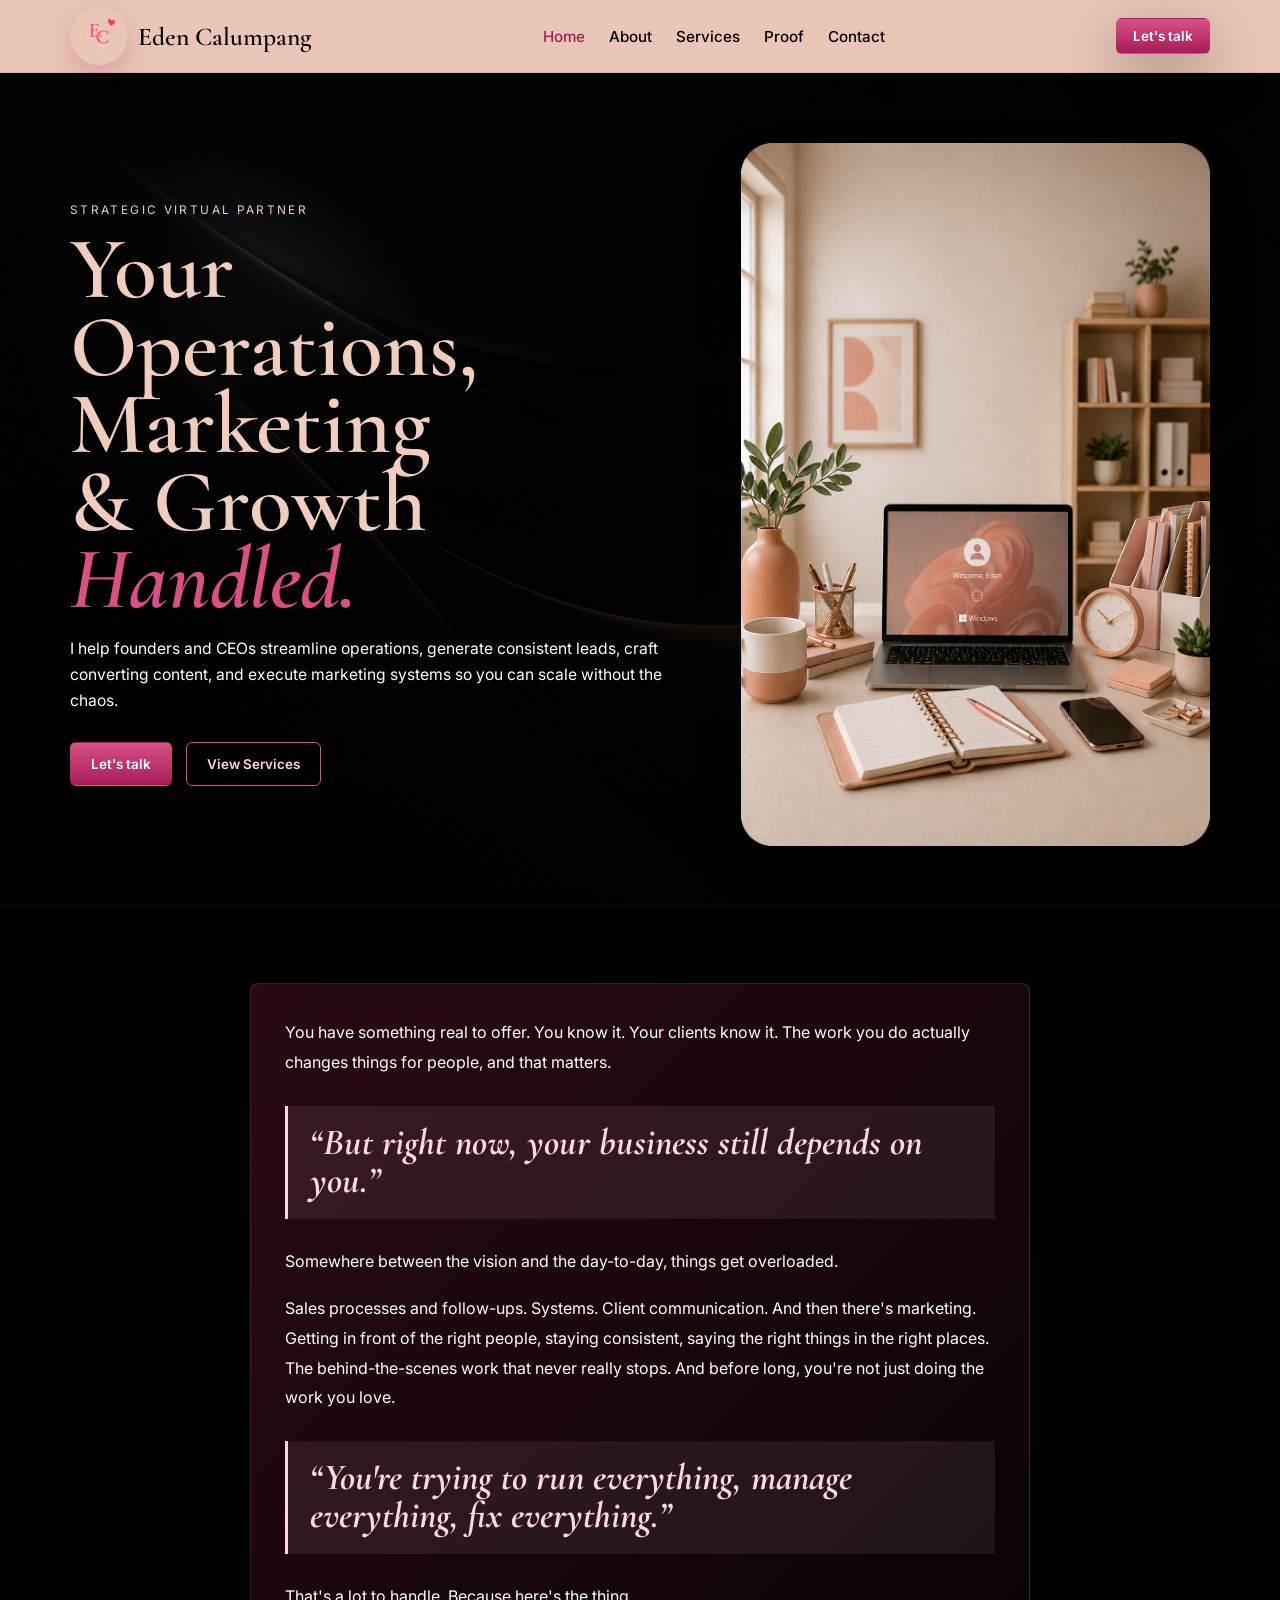
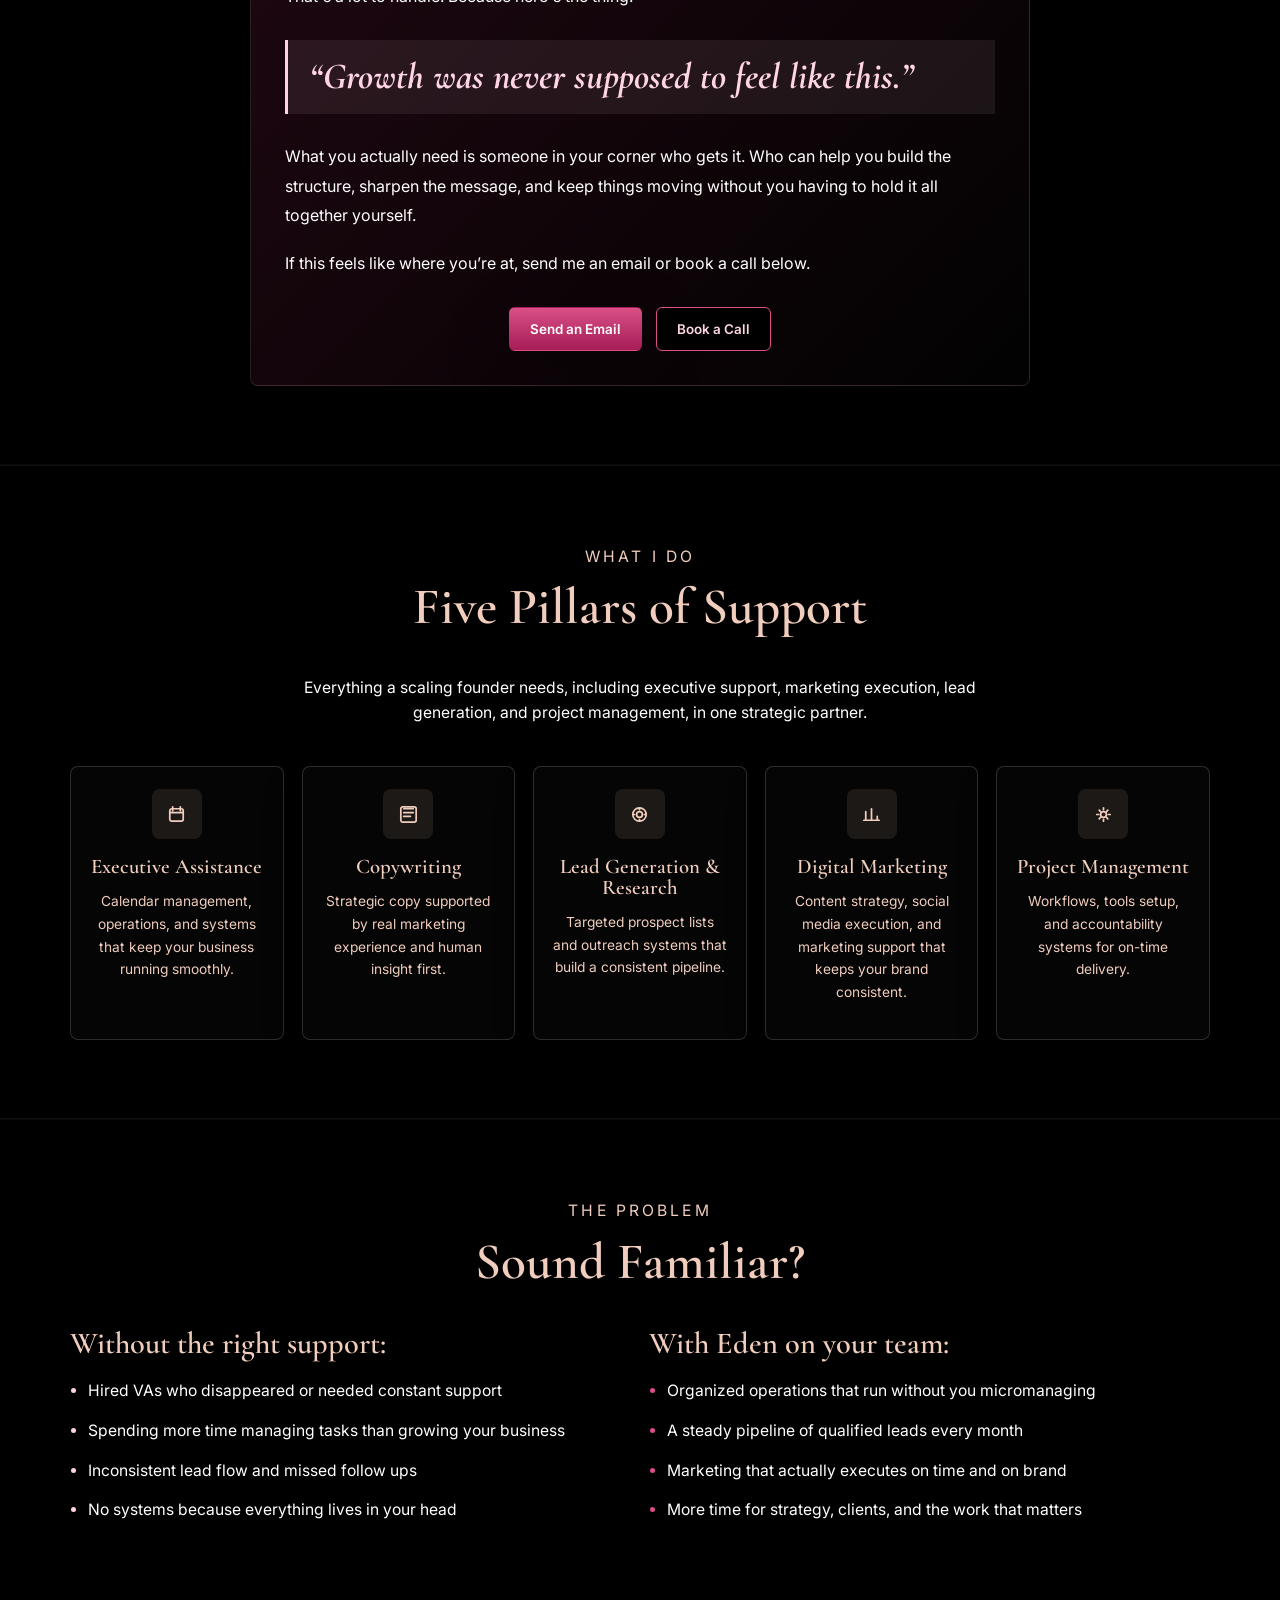
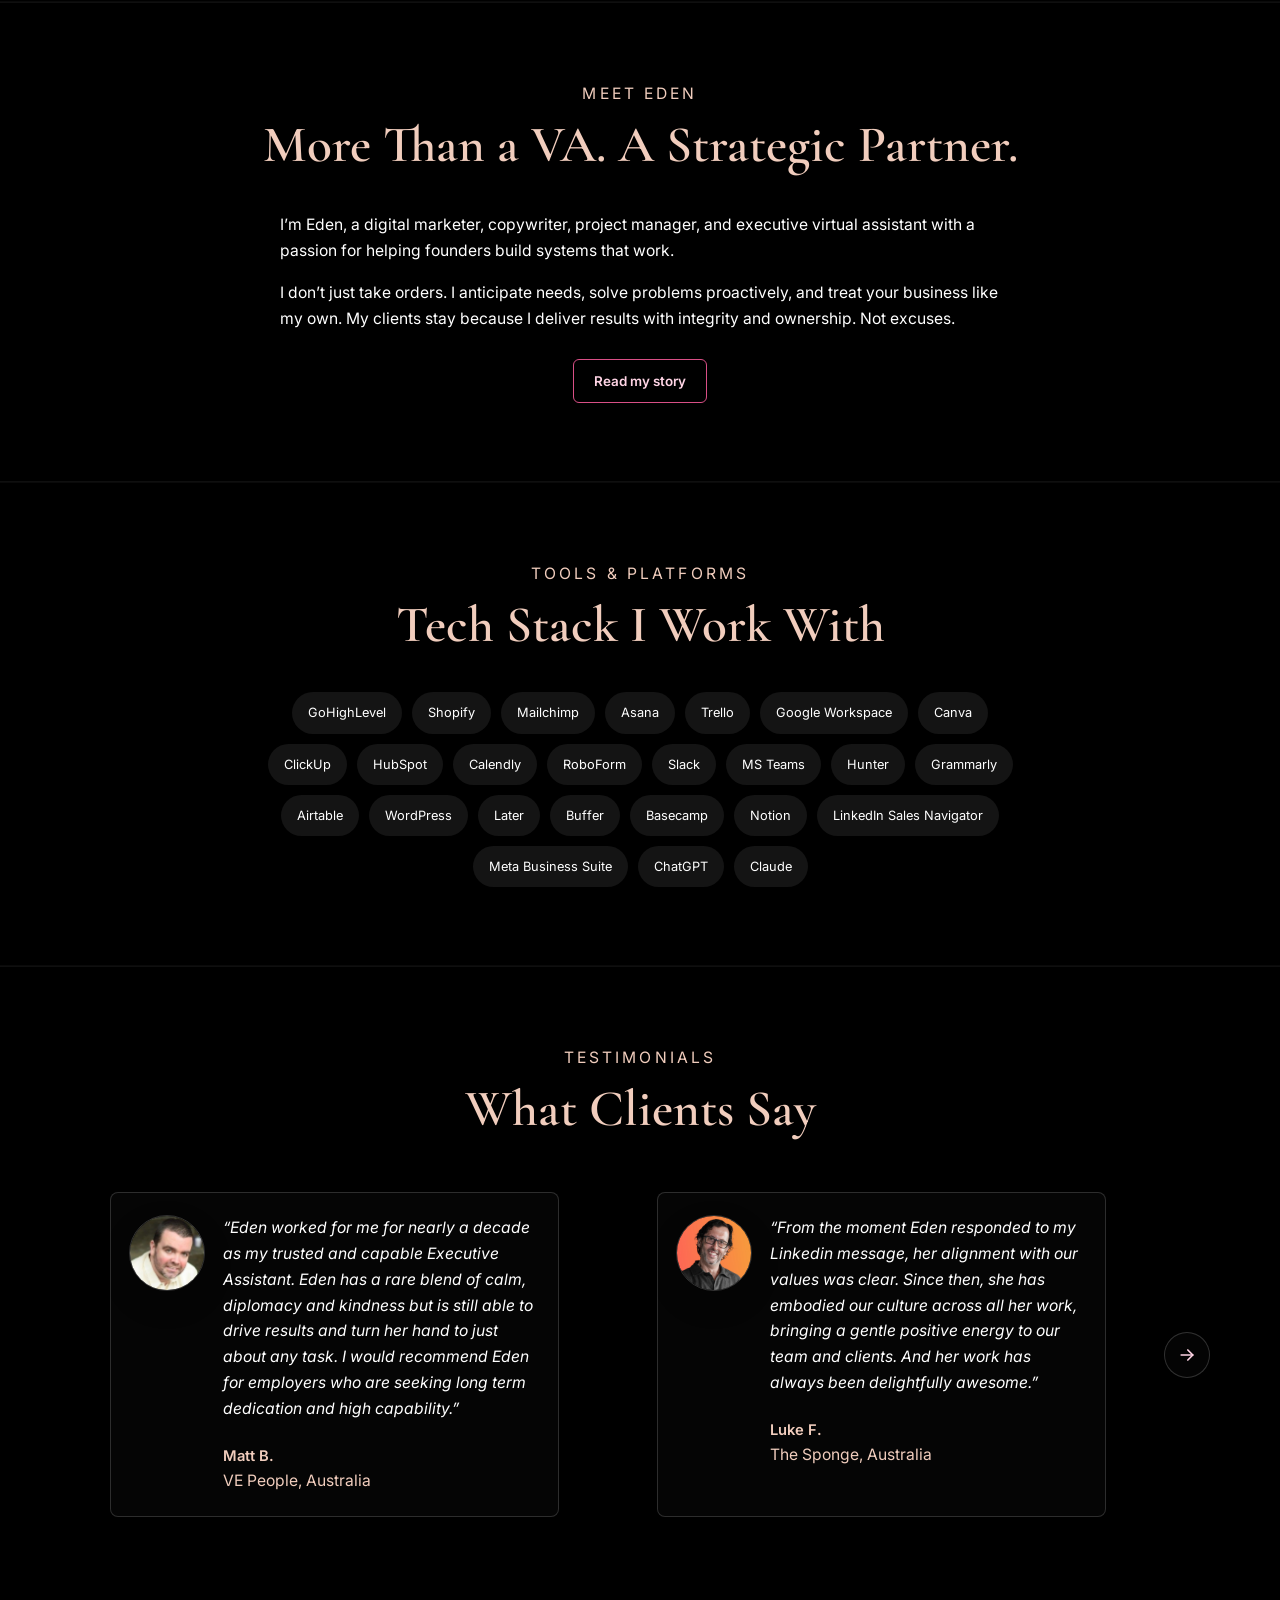
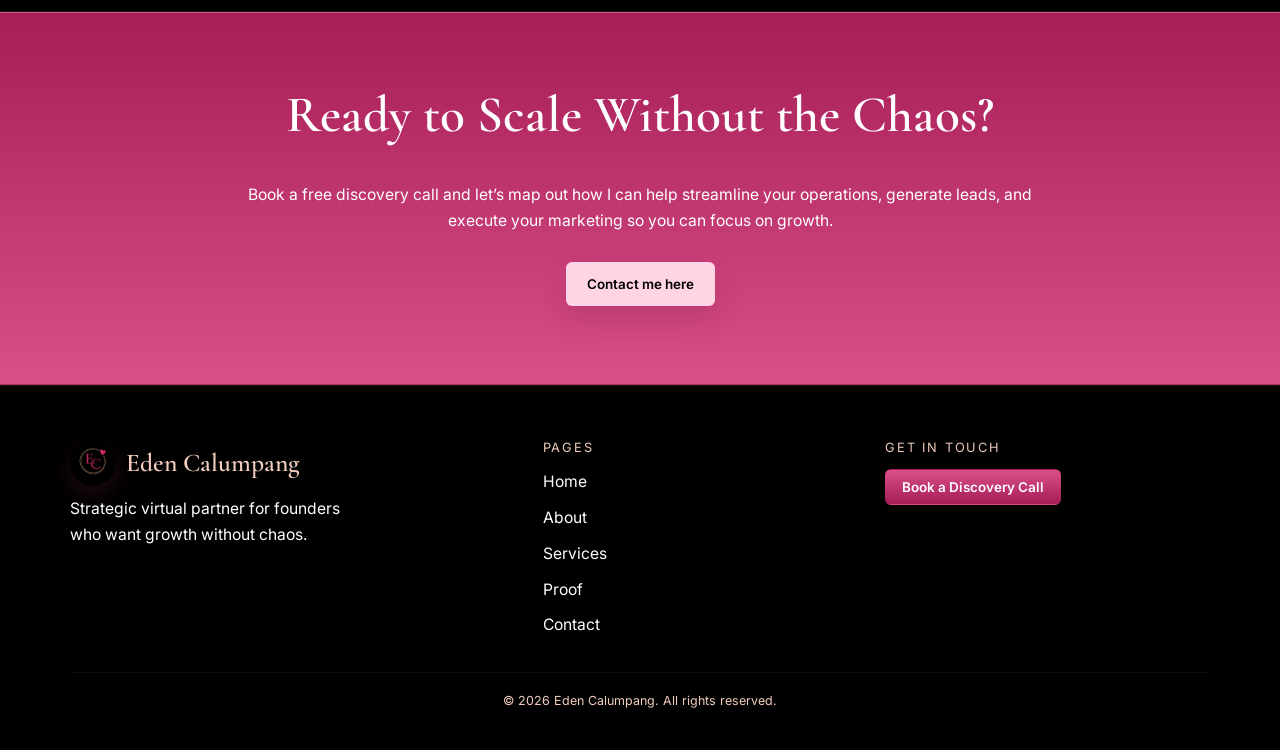
==== index.html @ 4e5026d9 "Update index.html Fix simple line." ====
<!DOCTYPE html>
<html lang="en">
<head>
  <meta charset="UTF-8">
  <meta name="viewport" content="width=device-width, initial-scale=1.0">
  <title>Eden Calumpang | Strategic Virtual Partner</title>
  <meta
    name="description"
    content="Operations, marketing, lead generation, and project management support for founders and CEOs."
  >
  <link rel="preconnect" href="https://fonts.googleapis.com">
  <link rel="preconnect" href="https://fonts.gstatic.com" crossorigin>
  <link
    href="https://fonts.googleapis.com/css2?family=Inter:wght@400;500;600;700&family=Cormorant+Garamond:wght@600;700&display=swap"
    rel="stylesheet"
  >
  <link rel="stylesheet" href="styles.css">
</head>
<body class="page-home">
  <header class="site-header">
    <div class="container nav">
      <a class="brand" href="#top">
        <img src="assets/eden-calumpang-logo.png" alt="" class="brand-logo">
        <span>Eden Calumpang</span>
      </a>
      <nav class="nav-links">
        <a class="active" href="#top">Home</a>
        <a href="about.html">About</a>
        <a href="services.html">Services</a>
        <a href="proof.html">Proof</a>
        <a href="contact.html">Contact</a>
      </nav>
      <a class="button button-primary button-small" href="contact.html">Let's talk</a>
    </div>
  </header>

  <main id="top">
    <section class="hero">
      <div class="hero-overlay"></div>
      <div class="hero-noise" aria-hidden="true"></div>
      <div class="container hero-inner">
        <div class="hero-copy">
          <p class="eyebrow">Strategic Virtual Partner</p>
          <h1>
            Your Operations, Marketing &amp; Growth
            <span>Handled.</span>
          </h1>
          <p class="lead">
            I help founders and CEOs streamline operations, generate consistent
            leads, craft converting content, and execute marketing systems so
            you can scale without the chaos.
          </p>
          <div class="actions">
            <a class="button button-primary" href="contact.html">Let's talk</a>
            <a class="button button-outline" href="services.html">View Services</a>
          </div>
        </div>
        <div class="hero-portrait">
          <div class="portrait-glow" aria-hidden="true"></div>
          <div class="portrait-frame">
            <img src="assets/home-hero-photo.png" alt="Portrait of Eden Calumpang" class="hero-media portrait-photo">
          </div>
        </div>
      </div>
    </section>

    <section class="section section-dark">
      <div class="container story-content">
        <p>You have something real to offer. You know it. Your clients know it. The work you do actually changes things for people, and that matters.</p>
        <blockquote class="story-callout">“But right now, your business still depends on you.”</blockquote>
        <p>Somewhere between the vision and the day-to-day, things get overloaded.</p>
        <p>Sales processes and follow-ups. Systems. Client communication. And then there's marketing. Getting in front of the right people, staying consistent, saying the right things in the right places. The behind-the-scenes work that never really stops. And before long, you're not just doing the work you love.</p>
        <blockquote class="story-callout">“You're trying to run everything, manage everything, fix everything.”</blockquote>
        <p>That's a lot to handle. Because here's the thing.</p>
        <blockquote class="story-callout">“Growth was never supposed to feel like this.”</blockquote>
        <p>What you actually need is someone in your corner who gets it. Who can help you build the structure, sharpen the message, and keep things moving without you having to hold it all together yourself.</p>
        <p>If this feels like where you’re at, send me an email or book a call below.</p>
        <div class="center-actions">
          <a class="button button-primary" href="contact.html">Send an Email</a>
          <a class="button button-outline" href="https://calendly.com/raineden2684/discovery" target="_blank" rel="noreferrer">Book a Call</a>
        </div>
      </div>
    </section>

    <section class="section section-brown" id="services">
      <div class="container">
        <div class="section-heading centered narrow-heading">
          <p class="eyebrow">What I Do</p>
          <h2>Five Pillars of Support</h2>
          <p>
            Everything a scaling founder needs, including executive support, marketing
            execution, lead generation, and project management, in one strategic
            partner.
          </p>
        </div>

        <div class="card-grid service-overview-grid">
          <a class="card service-card service-link" href="services.html#executive-assistance">
            <div class="service-icon" aria-hidden="true">
              <svg viewBox="0 0 24 24" role="img">
                <rect x="5" y="6" width="14" height="13" rx="2"></rect>
                <path d="M8 4v4M16 4v4M5 10h14"></path>
              </svg>
            </div>
            <h3>Executive Assistance</h3>
            <p>
              Calendar management, operations, and systems that keep your business
              running smoothly.
            </p>
          </a>
          <a class="card service-card service-link" href="services.html#copywriting">
            <div class="service-icon" aria-hidden="true">
              <svg viewBox="0 0 24 24" role="img">
                <path d="M7 6h10"></path>
                <path d="M7 10h10"></path>
                <path d="M7 14h7"></path>
                <path d="M6 4h12a2 2 0 0 1 2 2v12a2 2 0 0 1-2 2H6a2 2 0 0 1-2-2V6a2 2 0 0 1 2-2z"></path>
              </svg>
            </div>
            <h3>Copywriting</h3>
            <p>
              Strategic copy supported by real marketing experience and human insight first.
            </p>
          </a>
          <a class="card service-card service-link" href="services.html#lead-generation-research">
            <div class="service-icon" aria-hidden="true">
              <svg viewBox="0 0 24 24" role="img">
                <circle cx="12" cy="12" r="7"></circle>
                <circle cx="12" cy="12" r="3"></circle>
                <path d="M12 5v2M12 17v2M5 12h2M17 12h2"></path>
              </svg>
            </div>
            <h3>Lead Generation &amp; Research</h3>
            <p>
              Targeted prospect lists and outreach systems that build a consistent
              pipeline.
            </p>
          </a>
          <a class="card service-card service-link" href="services.html#digital-marketing">
            <div class="service-icon" aria-hidden="true">
              <svg viewBox="0 0 24 24" role="img">
                <path d="M6 18V9M12 18V6M18 18v-4M4 18h16"></path>
              </svg>
            </div>
            <h3>Digital Marketing</h3>
            <p>
              Content strategy, social media execution, and marketing support
              that keeps your brand consistent.
            </p>
          </a>
          <a class="card service-card service-link" href="services.html#project-management">
            <div class="service-icon" aria-hidden="true">
              <svg viewBox="0 0 24 24" role="img">
                <circle cx="12" cy="12" r="3"></circle>
                <path d="M12 5v2M12 17v2M5 12h2M17 12h2M7.5 7.5l1.4 1.4M15.1 15.1l1.4 1.4M16.5 7.5l-1.4 1.4M8.9 15.1l-1.4 1.4"></path>
              </svg>
            </div>
            <h3>Project Management</h3>
            <p>
              Workflows, tools setup, and accountability systems for on-time delivery.
            </p>
          </a>
        </div>
      </div>
    </section>

    <section class="section section-dark">
      <div class="container">
        <div class="section-heading centered narrow-heading">
          <p class="eyebrow">The Problem</p>
          <h2>Sound Familiar?</h2>
        </div>

        <div class="compare-grid">
          <div class="compare-block">
            <h3 class="warning-title">Without the right support:</h3>
            <ul class="bullet-list">
              <li>Hired VAs who disappeared or needed constant support</li>
              <li>Spending more time managing tasks than growing your business</li>
              <li>Inconsistent lead flow and missed follow ups</li>
              <li>No systems because everything lives in your head</li>
            </ul>
          </div>
          <div class="compare-block">
            <h3 class="success-title">With Eden on your team:</h3>
            <ul class="bullet-list success-list">
              <li>Organized operations that run without you micromanaging</li>
              <li>A steady pipeline of qualified leads every month</li>
              <li>Marketing that actually executes on time and on brand</li>
              <li>More time for strategy, clients, and the work that matters</li>
            </ul>
          </div>
        </div>
      </div>
    </section>

    <section class="section section-brown" id="about">
      <div class="container narrow-copy">
        <div class="section-heading centered">
          <p class="eyebrow">Meet Eden</p>
          <h2>More Than a VA. A Strategic Partner.</h2>
        </div>
        <p class="center-copy lead-copy">
          I’m Eden, a digital marketer, copywriter, project manager, and executive
          virtual assistant with a passion for helping founders build systems that work.
        </p>
        <p class="center-copy">
          I don’t just take orders. I anticipate needs, solve problems proactively,
          and treat your business like my own. My clients stay because I deliver
          results with integrity and ownership. Not excuses.
        </p>
        <div class="center-actions">
          <a class="button button-outline" href="about.html">Read my story</a>
        </div>
      </div>
    </section>

    <section class="section section-dark" id="tools">
      <div class="container">
        <div class="section-heading centered narrow-heading">
          <p class="eyebrow">Tools &amp; Platforms</p>
          <h2>Tech Stack I Work With</h2>
        </div>
        <div class="chips">
          <span>GoHighLevel</span>
          <span>Shopify</span>
          <span>Mailchimp</span>
          <span>Asana</span>
          <span>Trello</span>
          <span>Google Workspace</span>
          <span>Canva</span>
          <span>ClickUp</span>
          <span>HubSpot</span>
          <span>Calendly</span>
          <span>RoboForm</span>
          <span>Slack</span>
          <span>MS Teams</span>
          <span>Hunter</span>
          <span>Grammarly</span>
          <span>Airtable</span>
          <span>WordPress</span>
          <span>Later</span>
          <span>Buffer</span>
          <span>Basecamp</span>
          <span>Notion</span>
          <span>LinkedIn Sales Navigator</span>
          <span>Meta Business Suite</span>
          <span>ChatGPT</span>
          <span>Claude</span>
        </div>
      </div>
    </section>

    <section class="section section-brown" id="proof">
      <div class="container">
        <div class="section-heading centered narrow-heading">
          <p class="eyebrow">Testimonials</p>
          <h2>What Clients Say</h2>
        </div>
        <div class="testimonial-row">
          <div class="card-grid two-up">
            <blockquote class="card quote-card quote-card-with-photo">
              <img src="assets/testimonial-matt-b.jfif" alt="Matt B." class="testimonial-photo">
              <div>
                <p>
                  “Eden worked for me for nearly a decade as my trusted and capable Executive Assistant. Eden has a rare blend of calm, diplomacy and kindness but is still able to drive results and turn her hand to just about any task. I would recommend Eden for employers who are seeking long term dedication and high capability.”
                </p>
                <footer>
                  <strong>Matt B.</strong>
                  <span>VE People, Australia</span>
                </footer>
              </div>
            </blockquote>
            <blockquote class="card quote-card quote-card-with-photo">
              <img src="assets/testimonial-luke-f.jfif" alt="Luke F." class="testimonial-photo">
              <div>
                <p>
                  “From the moment Eden responded to my Linkedin message, her alignment with our values was clear. Since then, she has embodied our culture across all her work, bringing a gentle positive energy to our team and clients. And her work has always been delightfully awesome.”
                </p>
                <footer>
                  <strong>Luke F.</strong>
                  <span>The Sponge, Australia</span>
                </footer>
              </div>
            </blockquote>
          </div>
          <a class="proof-link proof-link-outside" href="proof.html" aria-label="See more testimonials">
            <svg viewBox="0 0 24 24" role="img">
              <path d="M5 12h14"></path>
              <path d="M13 6l6 6-6 6"></path>
            </svg>
          </a>
        </div>
      </div>
    </section>

    <section class="cta-band" id="contact">
      <div class="container narrow-copy">
        <div class="section-heading centered cta-heading">
          <h2>Ready to Scale Without the Chaos?</h2>
          <p>
            Book a free discovery call and let’s map out how I can help streamline
            your operations, generate leads, and execute your marketing so you
            can focus on growth.
          </p>
        </div>
        <div class="center-actions">
          <a class="button button-primary" href="contact.html">Contact me here</a>
        </div>
      </div>
    </section>
  </main>

  <footer class="site-footer">
    <div class="container footer-grid">
      <div>
        <p class="footer-brand">
          <img src="assets/eden-calumpang-logo.png" alt="" class="footer-logo">
          <span>Eden Calumpang</span>
        </p>
        <p class="footer-copy">
          Strategic virtual partner for founders who want growth without chaos.
        </p>
      </div>
      <div>
        <p class="footer-title">Pages</p>
        <ul class="footer-links">
          <li><a href="#top">Home</a></li>
          <li><a href="about.html">About</a></li>
          <li><a href="services.html">Services</a></li>
          <li><a href="proof.html">Proof</a></li>
          <li><a href="contact.html">Contact</a></li>
        </ul>
      </div>
      <div>
        <p class="footer-title">Get in Touch</p>
        <a class="button button-primary button-small" href="https://calendly.com/raineden2684/discovery" target="_blank" rel="noreferrer">Book a Discovery Call</a>
      </div>
    </div>
    <div class="container footer-bottom">
      <p>&copy; <span id="year"></span> Eden Calumpang. All rights reserved.</p>
    </div>
  </footer>

  <script src="script.js"></script>
</body>
</html>
---- styles.css ----
:root {
  --bg-dark: #000000;
  --bg-brown: #000000;
  --panel: #000000;
  --panel-soft: #000000;
  --text: #ffffff;
  --muted: #f1cdbd;
  --muted-soft: #f1cdbd;
  --line: rgba(255, 255, 255, 0.12);
  --accent: #d94f86;
  --accent-soft: #ffd4e5;
  --accent-deep: #a61d57;
  --peach: #f1cdbd;
  --warning: var(--accent-soft);
  --success: var(--accent-soft);
  --hero-green: #000000;
  --dot: rgba(241, 205, 189, 0.22);
  --shadow: 0 20px 60px rgba(0, 0, 0, 0.35);
  --radius: 14px;
  --max-width: 1140px;
}

* {
  box-sizing: border-box;
}

html {
  scroll-behavior: smooth;
}

body {
  margin: 0;
  font-family: "Inter", sans-serif;
  background:
    linear-gradient(180deg, rgba(0, 0, 0, 0.46), rgba(0, 0, 0, 0.58)),
    url("assets/site-background.png") center top / cover fixed no-repeat,
    var(--bg-dark);
  color: var(--text);
}

body::before {
  content: "";
  position: fixed;
  inset: 0;
  pointer-events: none;
  z-index: 0;
  background:
    radial-gradient(circle at 18% 20%, rgba(255, 255, 255, 0.05), transparent 18%),
    radial-gradient(circle at 78% 68%, rgba(241, 205, 189, 0.1), transparent 24%);
  mix-blend-mode: screen;
}

.site-header,
main,
.site-footer {
  position: relative;
  z-index: 1;
}

body.page-home {
  background-position: center top;
}

body.page-about {
  background:
    linear-gradient(180deg, rgba(0, 0, 0, 0.5), rgba(0, 0, 0, 0.62)),
    url("assets/site-background.png") left top / cover fixed no-repeat,
    var(--bg-dark);
}

body.page-services {
  background:
    linear-gradient(180deg, rgba(0, 0, 0, 0.44), rgba(0, 0, 0, 0.58)),
    url("assets/site-background.png") center center / cover fixed no-repeat,
    var(--bg-dark);
}

body.page-proof {
  background:
    linear-gradient(180deg, rgba(0, 0, 0, 0.48), rgba(0, 0, 0, 0.62)),
    url("assets/site-background.png") right top / cover fixed no-repeat,
    var(--bg-dark);
}

body.page-contact {
  background:
    linear-gradient(180deg, rgba(0, 0, 0, 0.46), rgba(0, 0, 0, 0.6)),
    url("assets/site-background.png") 62% top / cover fixed no-repeat,
    var(--bg-dark);
}

a {
  color: inherit;
}

.container {
  width: min(calc(100% - 48px), var(--max-width));
  margin: 0 auto;
}

.site-header {
  position: sticky;
  top: 0;
  z-index: 20;
  background: rgba(241, 205, 189, 0.97);
  border-bottom: 1px solid rgba(0, 0, 0, 0.08);
}

.nav {
  display: flex;
  align-items: center;
  justify-content: space-between;
  gap: 24px;
  min-height: 72px;
}

.brand {
  display: inline-flex;
  align-items: center;
  gap: 10px;
  text-decoration: none;
  font-family: "Cormorant Garamond", serif;
  font-size: 1.6rem;
  font-weight: 600;
  color: #000000;
}

.brand-logo {
  width: 58px;
  height: 58px;
  flex: 0 0 58px;
  border-radius: 50%;
  object-fit: cover;
  box-shadow: 0 10px 24px rgba(166, 29, 87, 0.22);
}

.nav-links {
  display: flex;
  align-items: center;
  gap: 24px;
}

.nav-links a {
  text-decoration: none;
  font-size: 0.95rem;
  font-weight: 500;
  color: #000000;
}

.nav-links a.active {
  color: var(--accent-deep);
}

.hero {
  position: relative;
  overflow: hidden;
  padding: 70px 0 58px;
  background:
    linear-gradient(180deg, rgba(0, 0, 0, 0.58), rgba(0, 0, 0, 0.82)),
    url("assets/operations-hero.png") center/cover no-repeat;
}

.hero-overlay {
  position: absolute;
  inset: 0;
  background:
    linear-gradient(90deg, rgba(0, 0, 0, 0.72) 0%, rgba(0, 0, 0, 0.54) 42%, rgba(0, 0, 0, 0.66) 100%),
    radial-gradient(circle at 18% 28%, rgba(255, 255, 255, 0.08), transparent 18%),
    radial-gradient(circle at 70% 64%, rgba(241, 205, 189, 0.1), transparent 18%);
}

.hero-noise {
  position: absolute;
  inset: 0;
  opacity: 0.1;
  background-image:
    linear-gradient(rgba(255, 255, 255, 0.03) 1px, transparent 1px),
    linear-gradient(90deg, rgba(255, 255, 255, 0.02) 1px, transparent 1px);
  background-size: 42px 42px;
  mask-image: radial-gradient(circle at 50% 40%, black, transparent 82%);
}

.hero::after {
  content: "";
  position: absolute;
  inset: auto 0 0 0;
  height: 180px;
  background:
    linear-gradient(180deg, transparent 0%, rgba(0, 0, 0, 0.5) 100%);
  pointer-events: none;
}

.hero-inner {
  position: relative;
  z-index: 1;
  display: grid;
  grid-template-columns: 1.15fr 0.85fr;
  gap: 36px;
  align-items: center;
}

.hero-copy {
  max-width: 720px;
}

.hero-portrait {
  position: relative;
  min-height: 520px;
  display: flex;
  align-items: center;
  justify-content: center;
}

.portrait-glow {
  position: absolute;
  inset: 9% 7%;
  border-radius: 32px;
  background:
    radial-gradient(circle at 35% 30%, rgba(241, 205, 189, 0.22), transparent 34%),
    radial-gradient(circle at 72% 64%, rgba(255, 212, 229, 0.2), transparent 30%),
    radial-gradient(circle at 55% 50%, rgba(217, 79, 134, 0.12), transparent 42%);
  filter: blur(42px);
}

.portrait-frame {
  position: relative;
  width: min(100%, 520px);
  border-radius: 30px;
  padding: 0;
  background: transparent;
  backdrop-filter: none;
  box-shadow: 0 22px 48px rgba(0, 0, 0, 0.18);
}

.portrait-placeholder {
  width: 100%;
  height: 100%;
  border-radius: 27px;
  background:
    radial-gradient(circle at 50% 30%, rgba(255, 212, 229, 0.08), transparent 26%),
    linear-gradient(180deg, rgba(255, 255, 255, 0.03), rgba(255, 255, 255, 0.01));
  border: 1px dashed rgba(255, 212, 229, 0.35);
  display: flex;
  flex-direction: column;
  align-items: center;
  justify-content: center;
  text-align: center;
  padding: 28px;
}

.portrait-placeholder p {
  margin-bottom: 10px;
  color: var(--peach);
  font-family: "Cormorant Garamond", serif;
  font-size: 2rem;
}

.portrait-placeholder span {
  max-width: 18rem;
  color: var(--accent-soft);
  font-size: 0.9rem;
  line-height: 1.6;
}

.eyebrow {
  margin: 0 0 14px;
  color: var(--peach);
  font-size: 0.74rem;
  letter-spacing: 0.2em;
  text-transform: uppercase;
}

h1,
h2,
h3,
.brand,
.footer-brand {
  font-family: "Cormorant Garamond", serif;
  font-weight: 600;
}

h1,
h2,
h3,
p {
  margin-top: 0;
}

h1 {
  max-width: 10.5ch;
  margin-bottom: 18px;
  color: var(--peach);
  font-size: clamp(3.5rem, 7vw, 5.5rem);
  line-height: 0.88;
}

h1 span {
  color: var(--accent);
  font-style: italic;
}

h2 {
  font-size: clamp(2.2rem, 4vw, 3.25rem);
  color: var(--peach);
  line-height: 0.95;
}

h3 {
  font-size: 1.9rem;
  line-height: 1;
}

.lead,
.section-heading p,
.service-card p,
.bullet-list,
.center-copy,
.quote-card p,
.quote-card footer,
.chips span,
.footer-copy,
.footer-links a,
.footer-bottom {
  font-size: 0.98rem;
  line-height: 1.65;
}

.lead {
  max-width: 40rem;
  margin-bottom: 0;
  color: var(--text);
}

.actions,
.center-actions {
  display: flex;
  gap: 14px;
  margin-top: 28px;
}

.center-actions {
  justify-content: center;
}

.button {
  display: inline-flex;
  align-items: center;
  justify-content: center;
  min-height: 44px;
  padding: 0 20px;
  border-radius: 6px;
  border: 1px solid transparent;
  text-decoration: none;
  font-size: 0.84rem;
  font-weight: 600;
}

.button-small {
  min-height: 36px;
  padding: 0 16px;
}

.button-primary {
  background: linear-gradient(180deg, var(--accent) 0%, var(--accent-deep) 100%);
  color: #ffffff;
  box-shadow: var(--shadow);
}

.button-outline {
  border-color: var(--accent);
  color: var(--accent-soft);
  background: #000000;
}

.section,
.cta-band {
  padding: 78px 0;
}

.section-brown {
  background: rgba(0, 0, 0, 0.48);
  backdrop-filter: blur(6px);
  border-top: 1px solid rgba(255, 255, 255, 0.06);
  border-bottom: 1px solid rgba(255, 255, 255, 0.06);
}

.section-soft {
  padding: 88px 0;
  background:
    linear-gradient(135deg, rgba(166, 29, 87, 0.72), rgba(0, 0, 0, 0.78)),
    rgba(10, 10, 10, 0.7);
  color: var(--text);
  backdrop-filter: blur(8px);
  border-top: 1px solid rgba(255, 255, 255, 0.1);
  border-bottom: 1px solid rgba(255, 255, 255, 0.08);
}

.section-soft .center-copy,
.section-soft p {
  color: var(--text);
}

.story-intro {
  max-width: 760px;
  margin: 0 auto;
  padding: 34px;
  border: 1px solid rgba(255, 255, 255, 0.12);
  border-radius: 8px;
  background: rgba(0, 0, 0, 0.32);
  box-shadow: 0 20px 60px rgba(0, 0, 0, 0.24);
}

.story-intro p,
.story-content p {
  color: inherit;
  font-size: 1rem;
  line-height: 1.85;
}

.story-intro p + p,
.story-content p + p {
  margin-top: 18px;
}

.highlight-text {
  padding: 0.05em 0.22em;
  border-radius: 4px;
  background: rgba(255, 212, 229, 0.18);
  color: var(--accent-soft);
  font-weight: 700;
}

.section-soft .button-outline {
  color: var(--accent-soft);
  background: rgba(0, 0, 0, 0.28);
}

.section-dark {
  background: rgba(0, 0, 0, 0.34);
  backdrop-filter: blur(5px);
  border-top: 1px solid rgba(255, 255, 255, 0.04);
  border-bottom: 1px solid rgba(255, 255, 255, 0.04);
}

.section-heading {
  margin-bottom: 40px;
}

.centered {
  text-align: center;
}

.narrow-heading {
  max-width: 720px;
  margin-left: auto;
  margin-right: auto;
}

.narrow-copy {
  max-width: 820px;
}

.lead-copy {
  color: var(--text);
}

.center-copy {
  max-width: 720px;
  margin-left: auto;
  margin-right: auto;
  color: var(--text);
}

.card-grid,
.compare-grid,
.footer-grid {
  display: grid;
  gap: 18px;
}

.testimonial-row {
  display: grid;
  grid-template-columns: minmax(0, 1fr) auto;
  gap: 18px;
  align-items: center;
}

.four-up {
  grid-template-columns: repeat(4, minmax(0, 1fr));
}

.service-overview-grid {
  grid-template-columns: repeat(5, minmax(0, 1fr));
}

.two-up,
.compare-grid,
.footer-grid {
  grid-template-columns: repeat(2, minmax(0, 1fr));
}

.footer-grid {
  grid-template-columns: 1.4fr 1fr 1fr;
  align-items: start;
}

.card {
  border: 1px solid rgba(255, 255, 255, 0.16);
  border-radius: 8px;
  background: rgba(10, 10, 10, 0.5);
  box-shadow: 0 18px 40px rgba(0, 0, 0, 0.22);
}

.service-card,
.quote-card {
  padding: 22px 18px;
}

.service-card {
  text-align: center;
}

.service-link {
  text-decoration: none;
  transition: transform 180ms ease, border-color 180ms ease, background-color 180ms ease;
}

.service-link:hover {
  transform: translateY(-4px);
  border-color: rgba(255, 255, 255, 0.2);
  background: rgba(255, 255, 255, 0.04);
}

.service-icon {
  width: 50px;
  height: 50px;
  margin: 0 auto 18px;
  border-radius: 8px;
  display: inline-flex;
  align-items: center;
  justify-content: center;
  background: rgba(241, 205, 189, 0.1);
  color: var(--peach);
}

.service-icon svg {
  width: 23px;
  height: 23px;
  stroke: currentColor;
  stroke-width: 1.8;
  fill: none;
  stroke-linecap: round;
  stroke-linejoin: round;
}

.service-card h3 {
  margin-bottom: 12px;
  font-size: 1.3rem;
  color: var(--peach);
}

.service-card p {
  color: var(--muted);
  font-size: 0.86rem;
}

.compare-grid {
  align-items: start;
}

.compare-block h3 {
  margin-bottom: 18px;
}

.warning-title {
  color: var(--peach);
}

.success-title {
  color: var(--peach);
}

.bullet-list {
  margin: 0;
  padding-left: 18px;
  color: var(--text);
}

.bullet-list li + li {
  margin-top: 14px;
}

.bullet-list li::marker {
  color: var(--accent-soft);
}

.success-list li::marker {
  color: var(--accent);
}

.proof-link {
  width: 46px;
  height: 46px;
  flex: 0 0 auto;
  display: inline-flex;
  align-items: center;
  justify-content: center;
  border: 1px solid rgba(255, 255, 255, 0.18);
  border-radius: 999px;
  background: rgba(10, 10, 10, 0.46);
  color: var(--accent-soft);
  text-decoration: none;
}

.proof-link svg {
  width: 20px;
  height: 20px;
  stroke: currentColor;
  stroke-width: 2;
  fill: none;
  stroke-linecap: round;
  stroke-linejoin: round;
}

.proof-link-outside {
  align-self: center;
}

.chips {
  display: flex;
  justify-content: center;
  flex-wrap: wrap;
  gap: 10px;
  max-width: 760px;
  margin: 0 auto;
}

.chips span {
  padding: 10px 16px;
  border-radius: 999px;
  background: rgba(255, 255, 255, 0.08);
  color: var(--text);
  font-size: 0.8rem;
}

.quote-card p {
  color: var(--text);
  font-style: italic;
}

.quote-card-with-photo {
  display: grid;
  grid-template-columns: 76px minmax(0, 1fr);
  gap: 18px;
  align-items: start;
}

.testimonial-photo {
  width: 76px;
  height: 76px;
  border-radius: 999px;
  object-fit: cover;
  border: 1px solid rgba(255, 255, 255, 0.18);
  box-shadow: 0 12px 28px rgba(0, 0, 0, 0.24);
}

.quote-card footer {
  margin-top: 22px;
  color: var(--muted);
}

.quote-card strong {
  display: block;
  color: var(--peach);
  font-size: 0.92rem;
  font-weight: 600;
}

.cta-band {
  background: linear-gradient(180deg, var(--accent-deep) 0%, var(--accent) 100%);
  border-top: 1px solid rgba(255, 255, 255, 0.08);
  border-bottom: 1px solid rgba(255, 255, 255, 0.08);
}

.cta-band .button-primary {
  background: linear-gradient(180deg, var(--accent-soft) 0%, var(--accent-soft) 100%);
  color: #000000;
  box-shadow: 0 14px 30px rgba(92, 24, 57, 0.18);
}

.cta-heading {
  margin-bottom: 0;
}

.cta-heading h2,
.cta-heading p {
  color: #ffffff;
}

.site-footer {
  padding: 54px 0 26px;
  background: rgba(0, 0, 0, 0.62);
  backdrop-filter: blur(6px);
  border-top: 1px solid rgba(255, 255, 255, 0.08);
}

.footer-brand {
  display: inline-flex;
  align-items: center;
  gap: 10px;
  margin-bottom: 10px;
  color: var(--peach);
  font-size: 1.6rem;
}

.footer-logo {
  width: 46px;
  height: 46px;
  flex: 0 0 46px;
  border-radius: 50%;
  object-fit: cover;
  opacity: 0.86;
  box-shadow: 0 8px 22px rgba(217, 79, 134, 0.18);
}

.footer-copy {
  max-width: 17rem;
  color: var(--text);
}

.footer-title {
  margin-bottom: 14px;
  color: var(--peach);
  font-size: 0.8rem;
  letter-spacing: 0.14em;
  text-transform: uppercase;
}

.footer-links {
  margin: 0;
  padding: 0;
  list-style: none;
}

.footer-links li + li {
  margin-top: 10px;
}

.footer-links a {
  text-decoration: none;
  color: var(--text);
}

.footer-bottom {
  margin-top: 34px;
  padding-top: 18px;
  border-top: 1px solid rgba(255, 255, 255, 0.06);
  text-align: center;
  color: var(--peach);
  font-size: 0.78rem;
}

.proof-hero {
  padding-top: 100px;
}

.proof-title {
  max-width: 12ch;
  margin-left: auto;
  margin-right: auto;
  color: var(--peach);
}

.proof-card {
  padding: 28px 24px;
}

.proof-card h2,
.proof-card h3 {
  color: var(--peach);
}

.proof-card p {
  color: var(--text);
  line-height: 1.7;
}

.story-content {
  max-width: 780px;
  margin: 0 auto;
  padding: 34px;
  border: 1px solid rgba(255, 255, 255, 0.12);
  border-radius: 8px;
  background:
    linear-gradient(135deg, rgba(166, 29, 87, 0.24), rgba(0, 0, 0, 0.28)),
    rgba(10, 10, 10, 0.38);
  box-shadow: 0 20px 56px rgba(0, 0, 0, 0.22);
}

.story-content .section-heading {
  margin-bottom: 26px;
}

.story-callout {
  margin: 28px 0;
  padding: 18px 22px;
  border-left: 3px solid var(--accent-soft);
  background: rgba(255, 212, 229, 0.08);
  color: var(--accent-soft);
  font-family: "Cormorant Garamond", serif;
  font-size: clamp(1.65rem, 3vw, 2.3rem);
  font-style: italic;
  font-weight: 700;
  line-height: 1.05;
}

.testimonial-grid {
  grid-template-columns: repeat(2, minmax(0, 1fr));
}

.testimonial-grid .testimonial-card:last-child:nth-child(odd) {
  grid-column: 1 / -1;
}

.testimonial-card {
  display: grid;
  grid-template-columns: 92px minmax(0, 1fr);
  gap: 20px;
  align-items: start;
}

.testimonial-card p {
  margin-bottom: 0;
}

.testimonial-card .proof-meta {
  margin-bottom: 12px;
}

.testimonial-image {
  width: 92px;
  height: 92px;
  border-radius: 999px;
  object-fit: cover;
  border: 1px solid rgba(255, 255, 255, 0.18);
  box-shadow: 0 12px 30px rgba(0, 0, 0, 0.28);
}

.section-card-icon {
  width: 50px;
  height: 50px;
  margin-bottom: 16px;
  display: inline-flex;
  align-items: center;
  justify-content: center;
  border-radius: 999px;
  border: 1px solid rgba(255, 255, 255, 0.14);
  background: rgba(255, 255, 255, 0.04);
  color: var(--peach);
}

.section-card-icon svg {
  width: 22px;
  height: 22px;
  stroke: currentColor;
  stroke-width: 1.8;
  fill: none;
  stroke-linecap: round;
  stroke-linejoin: round;
}

.proof-meta {
  color: var(--accent-soft);
  font-size: 0.9rem;
}

.page-hero {
  padding-top: 58px;
  padding-bottom: 58px;
}

.page-hero-grid {
  display: grid;
  grid-template-columns: 1fr 0.92fr;
  gap: 28px;
  align-items: center;
}

.page-hero-copy {
  max-width: 42rem;
}

.page-hero-title {
  margin-left: 0;
  margin-right: 0;
}

.page-hero-text {
  max-width: 40rem;
  margin-left: 0;
  margin-right: 0;
}

.hero-media-frame {
  position: relative;
  overflow: hidden;
  aspect-ratio: 4 / 3;
  border-radius: 26px;
  border: 1px solid rgba(255, 255, 255, 0.18);
  background: rgba(10, 10, 10, 0.4);
  box-shadow: var(--shadow);
}

.hero-media-frame::after {
  content: "";
  position: absolute;
  inset: 0;
  background: linear-gradient(180deg, rgba(0, 0, 0, 0.04), rgba(0, 0, 0, 0.18));
  pointer-events: none;
}

.hero-media {
  display: block;
  width: 100%;
  height: 100%;
  object-fit: cover;
}

.portrait-photo {
  display: block;
  width: 100%;
  height: auto;
  object-fit: contain;
  border-radius: 28px;
  filter: saturate(0.98) brightness(1.01);
}

.about-hero-photo {
  display: block;
  width: 100%;
  height: auto;
  max-height: none;
  object-fit: contain;
  border-radius: 18px;
}

.page-about .hero-media-frame {
  aspect-ratio: auto;
}

.service-detail-grid {
  display: grid;
  gap: 20px;
}

.service-detail-card {
  scroll-margin-top: 110px;
}

.service-detail-layout {
  display: grid;
  grid-template-columns: 1.15fr 0.85fr;
  gap: 22px;
  align-items: stretch;
}

.service-detail-copy {
  min-width: 0;
}

.service-visual-card,
.service-visual-placeholder {
  min-height: 280px;
  overflow: hidden;
  border: 1px solid rgba(255, 255, 255, 0.14);
  border-radius: 18px;
  background:
    radial-gradient(circle at top left, rgba(241, 205, 189, 0.12), transparent 28%),
    linear-gradient(180deg, rgba(255, 255, 255, 0.03), rgba(255, 255, 255, 0.01));
}

.service-subhead {
  margin: 22px 0 10px;
  color: var(--peach);
  font-weight: 600;
}

.service-close {
  margin-top: 20px;
  color: var(--accent-soft);
}

.service-visual-placeholder {
  min-height: 280px;
  border: 1px solid rgba(255, 255, 255, 0.14);
  border-radius: 18px;
  background:
    radial-gradient(circle at top left, rgba(241, 205, 189, 0.12), transparent 28%),
    linear-gradient(180deg, rgba(255, 255, 255, 0.03), rgba(255, 255, 255, 0.01));
  display: flex;
  flex-direction: column;
  justify-content: center;
  align-items: center;
  text-align: center;
  padding: 24px;
}

.service-visual-placeholder p,
.design-placeholder p {
  margin-bottom: 10px;
  color: var(--peach);
  font-family: "Cormorant Garamond", serif;
  font-size: 1.7rem;
}

.service-visual-placeholder span,
.design-placeholder span {
  max-width: 18rem;
  color: var(--accent-soft);
  line-height: 1.65;
}

.tool-pills {
  display: flex;
  flex-wrap: wrap;
  gap: 10px;
}

.tool-pills span {
  padding: 9px 14px;
  border-radius: 999px;
  border: 1px solid rgba(255, 255, 255, 0.12);
  background: rgba(255, 255, 255, 0.04);
  color: var(--text);
  font-size: 0.84rem;
}

.service-visual-image {
  display: block;
  width: 100%;
  height: 100%;
  object-fit: cover;
}

.proof-client {
  display: flex;
  align-items: center;
  gap: 14px;
  margin-bottom: 14px;
}

.proof-meta-block {
  min-width: 0;
}

.proof-avatar-placeholder {
  width: 58px;
  height: 58px;
  flex: 0 0 auto;
  border-radius: 999px;
  border: 1px solid rgba(255, 255, 255, 0.16);
  background:
    radial-gradient(circle at 35% 30%, rgba(255, 255, 255, 0.12), transparent 24%),
    linear-gradient(180deg, rgba(241, 205, 189, 0.18), rgba(255, 212, 229, 0.12));
}

.design-carousel {
  position: relative;
  margin-top: 18px;
  padding: 0 66px;
}

.design-strip {
  display: flex;
  align-items: flex-start;
  gap: 18px;
  overflow-x: auto;
  scroll-behavior: smooth;
  scrollbar-width: none;
}

.design-strip::-webkit-scrollbar {
  display: none;
}

.design-slide-image {
  flex: 0 0 auto;
  display: block;
  width: auto;
  max-width: min(82vw, 520px);
  height: auto;
  max-height: 360px;
  object-fit: contain;
}

.design-scroll-button {
  position: absolute;
  top: 50%;
  right: 0;
  transform: translateY(-50%);
  width: 46px;
  height: 46px;
  border: 1px solid rgba(255, 255, 255, 0.18);
  border-radius: 999px;
  background: rgba(0, 0, 0, 0.56);
  color: var(--peach);
  display: inline-flex;
  align-items: center;
  justify-content: center;
  cursor: pointer;
  transition: background 0.2s ease, transform 0.2s ease;
}

.design-scroll-button:hover {
  background: rgba(0, 0, 0, 0.74);
  transform: translateY(-50%) scale(1.03);
}

.design-scroll-button svg {
  width: 20px;
  height: 20px;
  stroke: currentColor;
  stroke-width: 1.9;
  fill: none;
  stroke-linecap: round;
  stroke-linejoin: round;
}

.design-scroll-button-left {
  left: 0;
  right: auto;
}

.design-placeholder {
  width: 100%;
  height: 100%;
  min-height: inherit;
  display: flex;
  flex-direction: column;
  justify-content: center;
  align-items: center;
  text-align: center;
  padding: 28px;
}

.proof-resource-link {
  display: inline-flex;
  align-items: center;
  margin-top: 8px;
  color: var(--accent-soft);
  text-decoration: none;
  font-weight: 600;
}

.social-list {
  display: grid;
  gap: 14px;
  margin-top: 8px;
}

.social-link {
  display: flex;
  align-items: center;
  gap: 12px;
  color: var(--text);
  text-decoration: none;
}

.social-icon {
  width: 40px;
  height: 40px;
  display: inline-flex;
  align-items: center;
  justify-content: center;
  border-radius: 999px;
  border: 1px solid var(--line);
  background: rgba(255, 255, 255, 0.03);
  color: var(--peach);
}

.social-icon svg {
  width: 18px;
  height: 18px;
  stroke: currentColor;
  stroke-width: 1.8;
  fill: none;
  stroke-linecap: round;
  stroke-linejoin: round;
}

@media (max-width: 980px) {
  .four-up {
    grid-template-columns: repeat(2, minmax(0, 1fr));
  }

  .service-overview-grid {
    grid-template-columns: repeat(2, minmax(0, 1fr));
  }

  .footer-grid {
    grid-template-columns: 1fr 1fr;
  }
}

@media (max-width: 720px) {
  .container {
    width: min(calc(100% - 28px), var(--max-width));
  }

  .nav {
    flex-wrap: wrap;
    padding: 14px 0;
  }

  .brand-logo {
    width: 48px;
    height: 48px;
    flex-basis: 48px;
  }

  .nav-links {
    order: 3;
    width: 100%;
    flex-wrap: wrap;
    gap: 14px;
  }

  .four-up,
  .two-up,
  .compare-grid,
  .testimonial-grid,
  .footer-grid {
    grid-template-columns: 1fr;
  }

  .service-overview-grid {
    grid-template-columns: 1fr;
  }

  .hero-inner {
    grid-template-columns: 1fr;
  }

  .testimonial-row {
    grid-template-columns: 1fr;
  }

  .page-hero-grid {
    grid-template-columns: 1fr;
  }

  .service-detail-layout,
  .design-carousel {
    padding: 0;
  }

  .design-scroll-button {
    position: static;
    transform: none;
    margin: 18px 0 0 auto;
  }

  .design-scroll-button-left {
    margin-right: 12px;
  }

  .hero {
    padding-top: 58px;
  }

  h1 {
    max-width: 8ch;
  }

  .section-soft {
    padding: 68px 0;
  }

  .actions,
  .center-actions {
    flex-wrap: wrap;
  }

  .quote-card-with-photo,
  .testimonial-card {
    grid-template-columns: 1fr;
  }

  .testimonial-photo,
  .testimonial-image {
    width: 72px;
    height: 72px;
  }
}
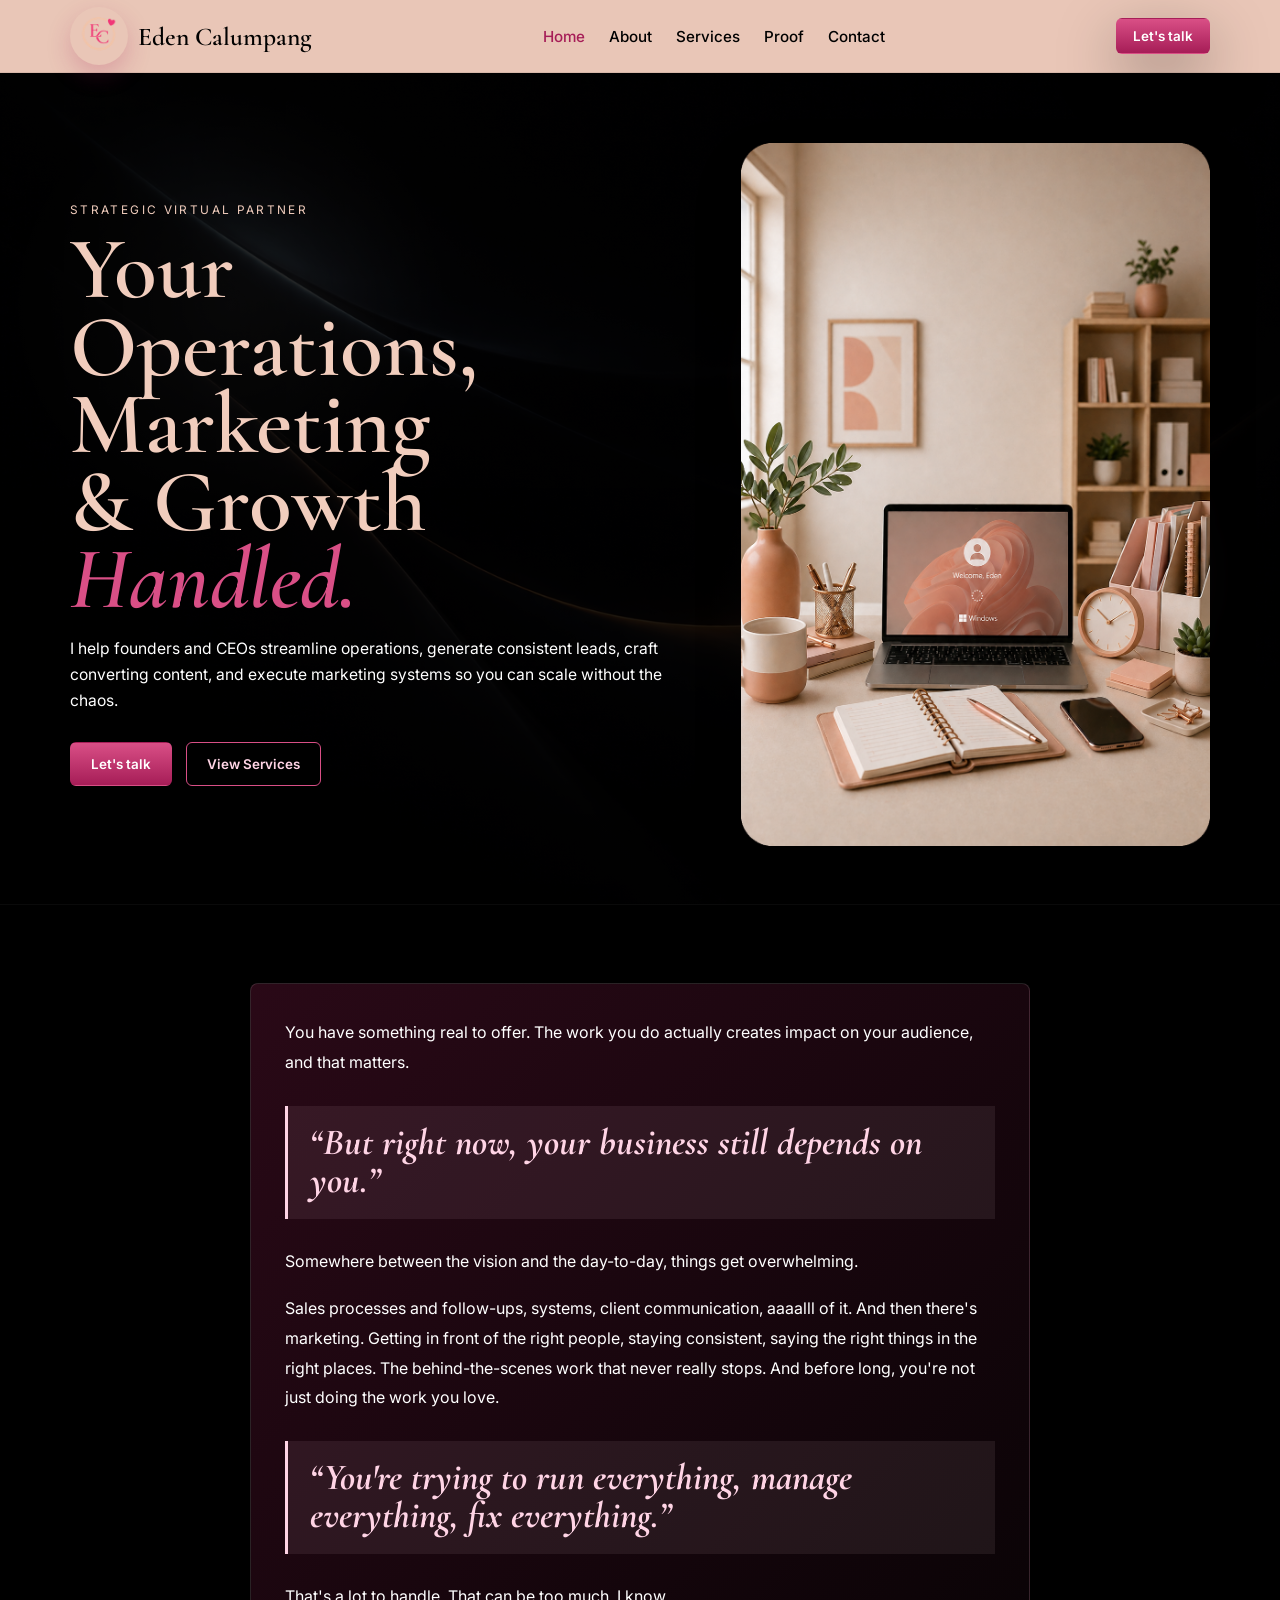
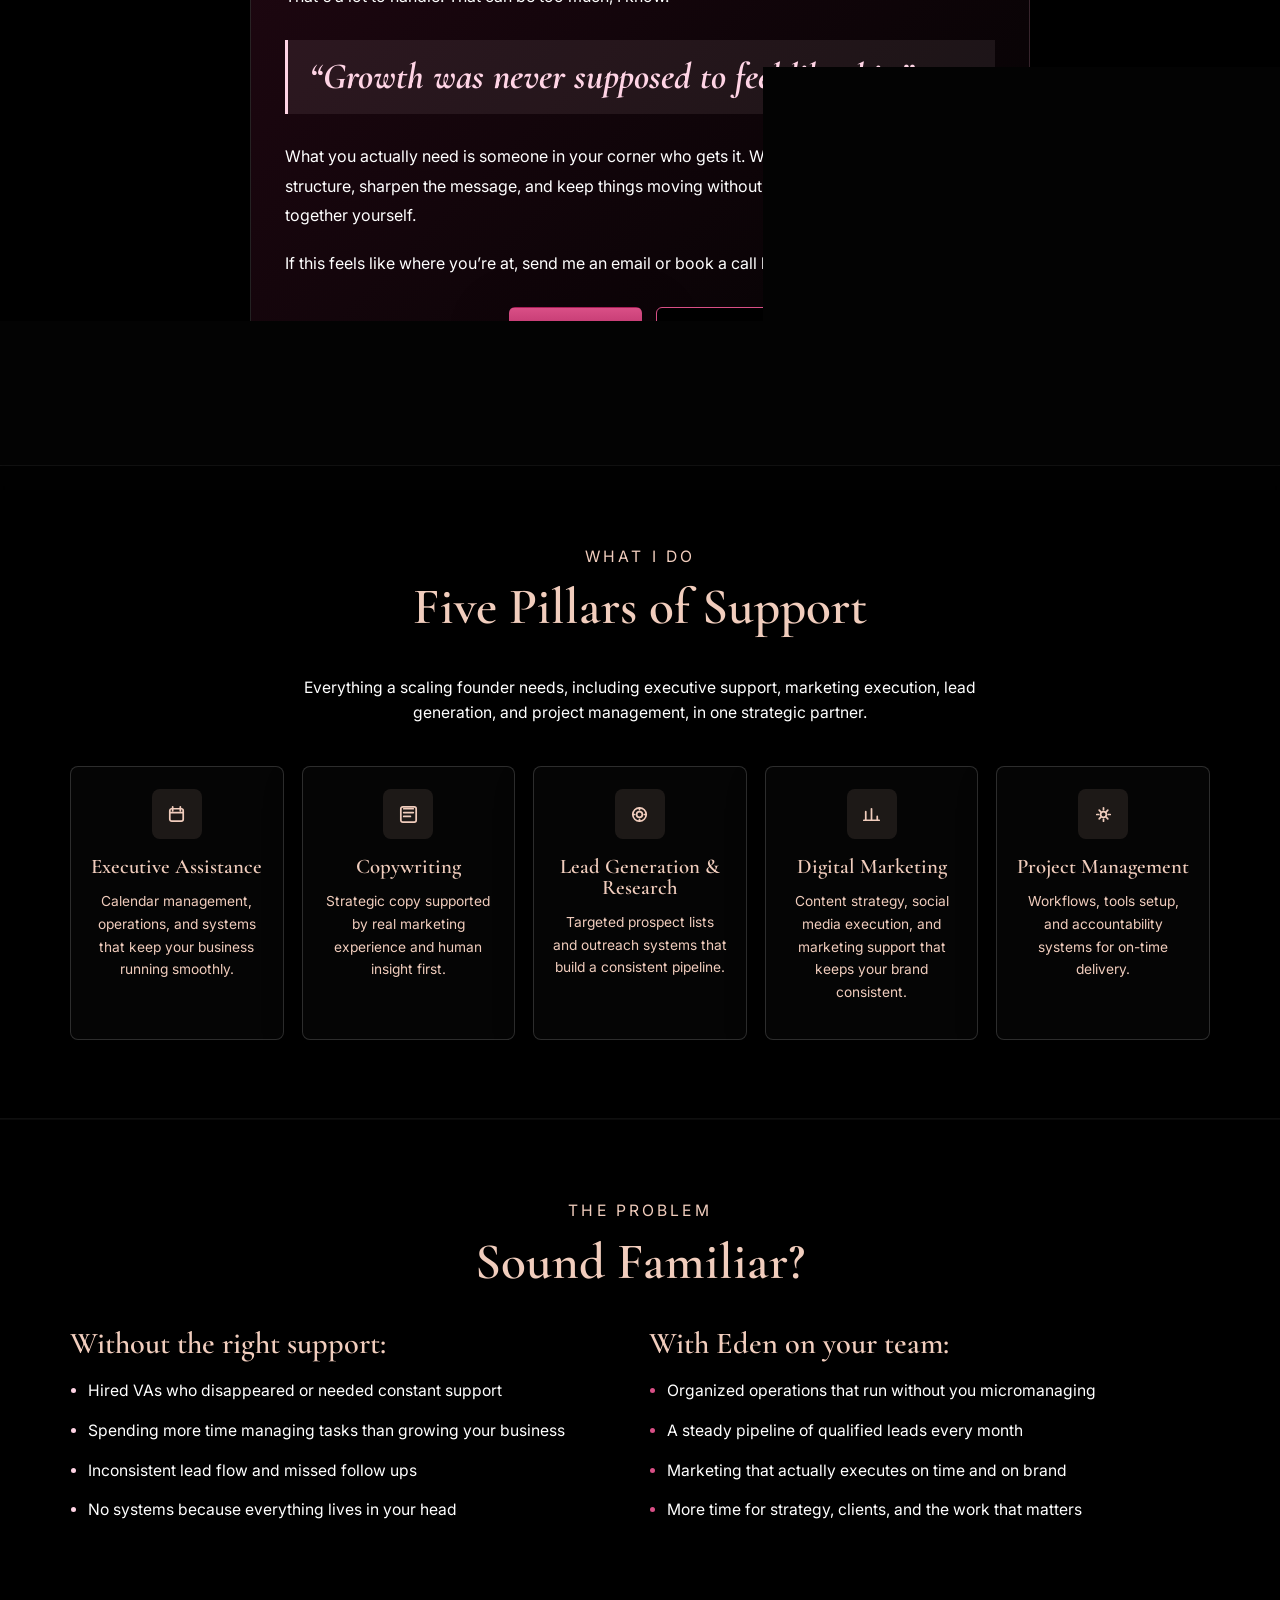
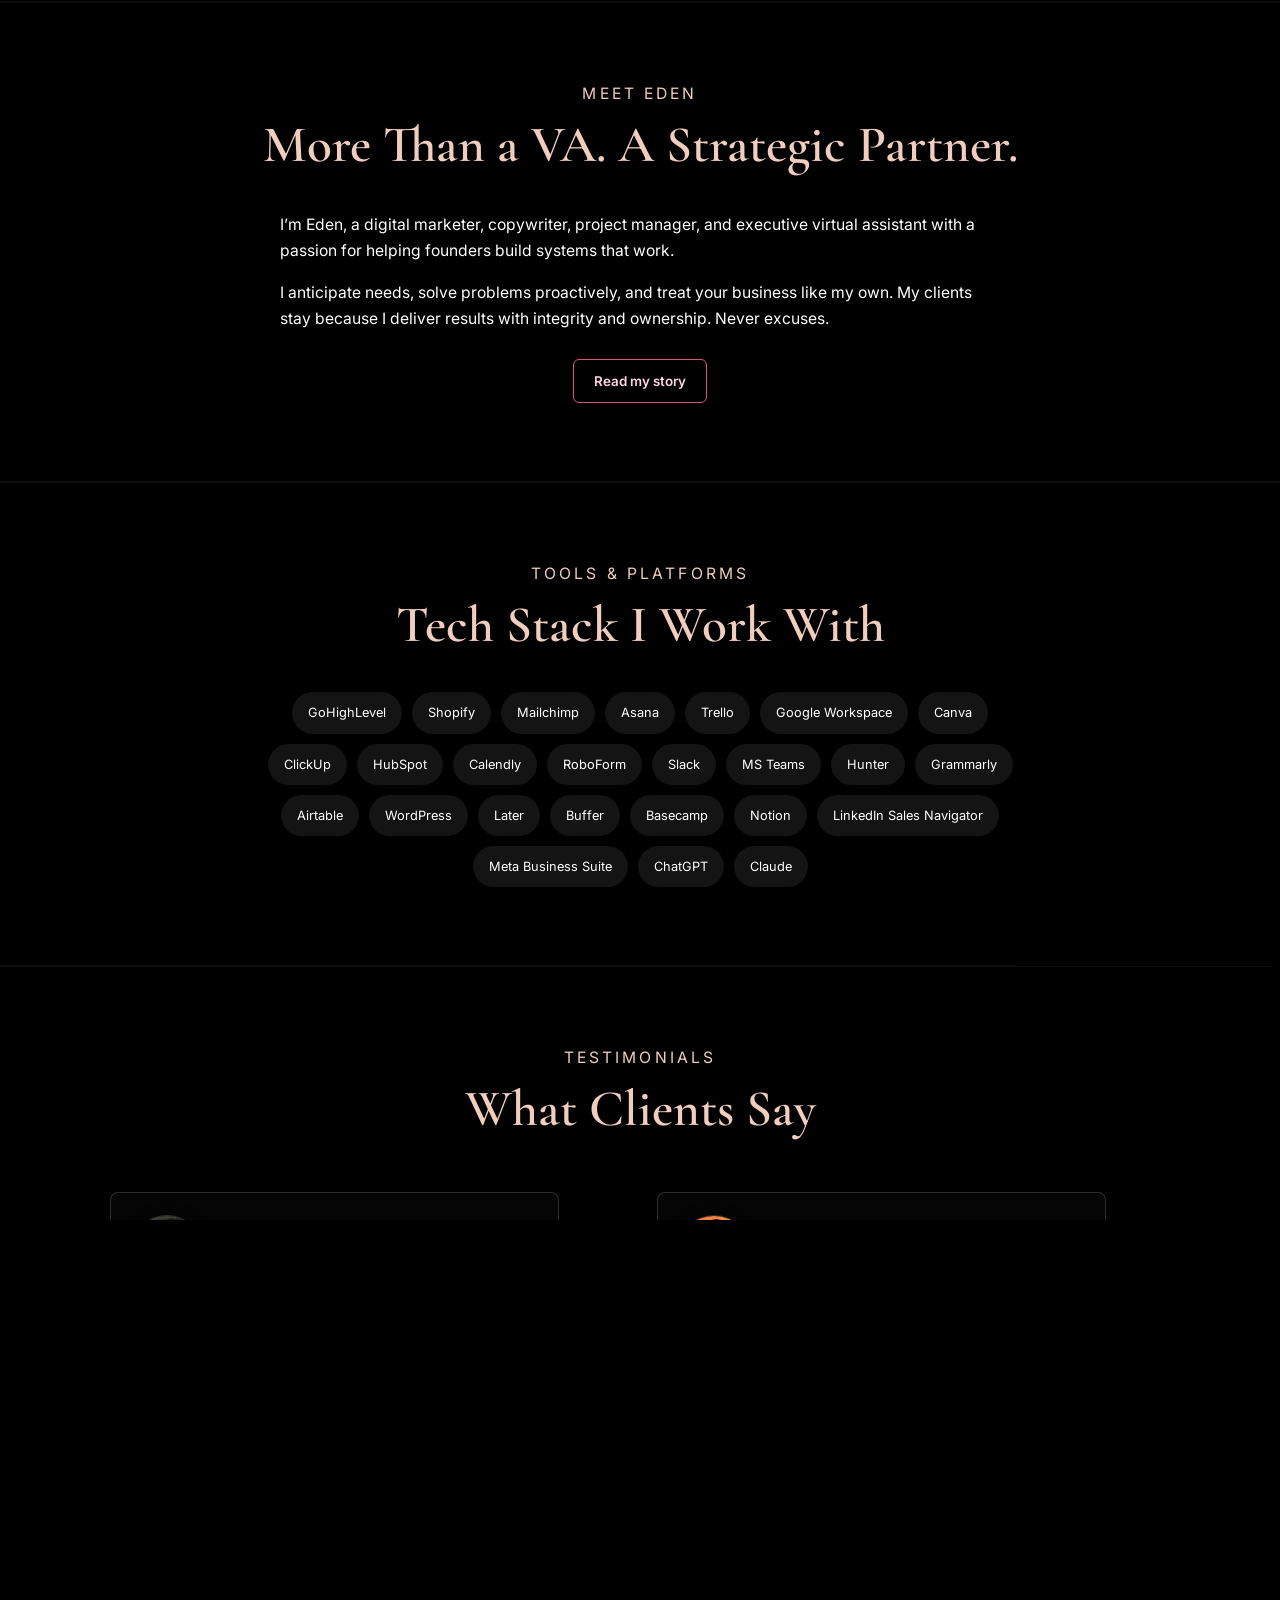
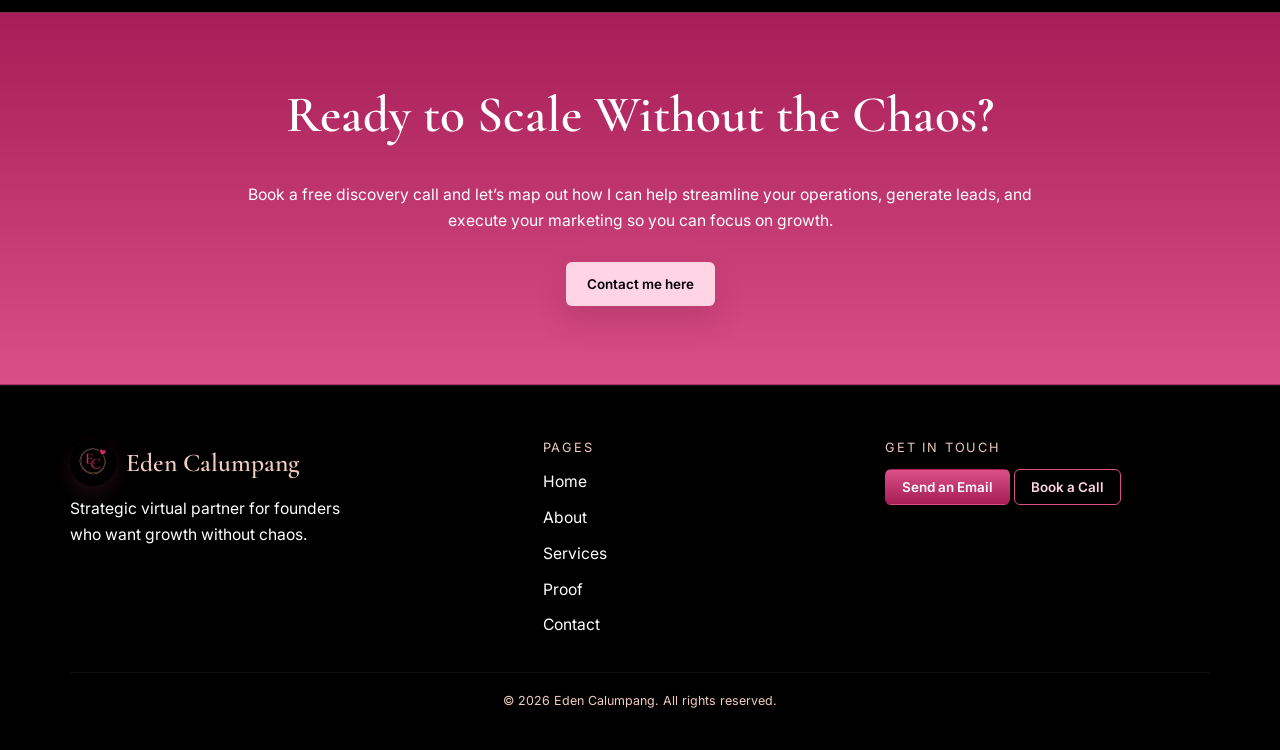
==== commit f872d790: "Copy and CTA updates" ====
--- a/index.html
+++ b/index.html
@@ -3,28 +3,135 @@
 <head>
   <meta charset="UTF-8">
   <meta name="viewport" content="width=device-width, initial-scale=1.0">
-  <title>Eden Calumpang | Strategic Virtual Partner</title>
+  <title>Eden Calumpang | Strategic Virtual Assistant for Founders</title>
   <meta
     name="description"
-    content="Operations, marketing, lead generation, and project management support for founders and CEOs."
+    content="Strategic virtual assistant support for founders and CEOs: operations, executive assistance, copywriting, lead generation, digital marketing, and project management."
   >
+  <meta name="author" content="Eden Calumpang">
+  <meta name="robots" content="index, follow">
+  <meta name="theme-color" content="#000000">
+  <link rel="canonical" href="https://raineden-digital.github.io/workwithme/">
+  <link rel="icon" href="assets/favicon-32.png" type="image/png" sizes="32x32">
+  <link rel="apple-touch-icon" href="assets/apple-touch-icon.png">
+  <link rel="preload" as="image" href="assets/operations-hero.png">
+  <link rel="preload" as="image" href="assets/home-hero-photo.png">
+  <meta property="og:type" content="website">
+  <meta property="og:site_name" content="Eden Calumpang">
+  <meta property="og:title" content="Eden Calumpang | Strategic Virtual Assistant for Founders">
+  <meta property="og:description" content="Operations, marketing, lead generation, copywriting, and project management support for founders who want growth without chaos.">
+  <meta property="og:url" content="https://raineden-digital.github.io/workwithme/">
+  <meta property="og:image" content="https://raineden-digital.github.io/workwithme/assets/home-hero-photo.png">
+  <meta property="og:image:alt" content="Portrait of Eden Calumpang, strategic virtual assistant and digital marketing partner">
+  <meta name="twitter:card" content="summary_large_image">
+  <meta name="twitter:title" content="Eden Calumpang | Strategic Virtual Assistant for Founders">
+  <meta name="twitter:description" content="Strategic operations, marketing, lead generation, copywriting, and project management support for founders and CEOs.">
+  <meta name="twitter:image" content="https://raineden-digital.github.io/workwithme/assets/home-hero-photo.png">
+  <meta name="twitter:image:alt" content="Portrait of Eden Calumpang, strategic virtual assistant and digital marketing partner">
   <link rel="preconnect" href="https://fonts.googleapis.com">
   <link rel="preconnect" href="https://fonts.gstatic.com" crossorigin>
   <link
     href="https://fonts.googleapis.com/css2?family=Inter:wght@400;500;600;700&family=Cormorant+Garamond:wght@600;700&display=swap"
     rel="stylesheet"
   >
+  <!-- Google tag (gtag.js) -->
+  <script async src="https://www.googletagmanager.com/gtag/js?id=G-LHCZ4JVSWJ"></script>
+  <script>
+    window.dataLayer = window.dataLayer || [];
+    function gtag(){dataLayer.push(arguments);}
+    gtag('js', new Date());
+
+    gtag('config', 'G-LHCZ4JVSWJ');
+  </script>
+  <script type="text/javascript">
+    (function(c,l,a,r,i,t,y){
+      c[a]=c[a]||function(){(c[a].q=c[a].q||[]).push(arguments)};
+      t=l.createElement(r);t.async=1;t.src="https://www.clarity.ms/tag/wmon7wom5t";
+      y=l.getElementsByTagName(r)[0];y.parentNode.insertBefore(t,y);
+    })(window, document, "clarity", "script", "wmon7wom5t");
+  </script>
   <link rel="stylesheet" href="styles.css">
+  <script type="application/ld+json">
+    {
+      "@context": "https://schema.org",
+      "@graph": [
+        {
+          "@type": "Person",
+          "@id": "https://raineden-digital.github.io/workwithme/#person",
+          "name": "Eden Calumpang",
+          "url": "https://raineden-digital.github.io/workwithme/",
+          "image": "https://raineden-digital.github.io/workwithme/assets/eden-calumpang-logo.png",
+          "jobTitle": "Strategic Virtual Assistant and Digital Marketing Partner",
+          "description": "Eden Calumpang helps founders and CEOs with executive assistance, operations, copywriting, lead generation, digital marketing, and project management.",
+          "email": "mailto:raineden2684@gmail.com",
+          "sameAs": [
+            "https://www.linkedin.com/in/edencal",
+            "https://instagram.com/edenbehindbrands"
+          ],
+          "knowsAbout": [
+            "Executive assistance",
+            "Copywriting",
+            "Lead generation",
+            "Digital marketing",
+            "Project management",
+            "Business operations"
+          ]
+        },
+        {
+          "@type": "WebSite",
+          "@id": "https://raineden-digital.github.io/workwithme/#website",
+          "url": "https://raineden-digital.github.io/workwithme/",
+          "name": "Eden Calumpang",
+          "description": "Strategic virtual assistant services for founders and CEOs who want growth without chaos.",
+          "publisher": {
+            "@id": "https://raineden-digital.github.io/workwithme/#person"
+          },
+          "inLanguage": "en"
+        },
+        {
+          "@type": "WebPage",
+          "@id": "https://raineden-digital.github.io/workwithme/#webpage",
+          "url": "https://raineden-digital.github.io/workwithme/",
+          "name": "Eden Calumpang | Strategic Virtual Assistant for Founders",
+          "description": "Strategic operations, marketing, lead generation, copywriting, and project management support for founders and CEOs.",
+          "isPartOf": {
+            "@id": "https://raineden-digital.github.io/workwithme/#website"
+          },
+          "about": {
+            "@id": "https://raineden-digital.github.io/workwithme/#person"
+          },
+          "primaryImageOfPage": {
+            "@type": "ImageObject",
+            "url": "https://raineden-digital.github.io/workwithme/assets/home-hero-photo.png"
+          },
+          "inLanguage": "en"
+        },
+        {
+          "@type": "ItemList",
+          "@id": "https://raineden-digital.github.io/workwithme/services.html#services-list",
+          "name": "Strategic Virtual Assistant Services",
+          "itemListElement": [
+            {"@type": "Service", "position": 1, "name": "Executive Assistance", "url": "https://raineden-digital.github.io/workwithme/services.html#executive-assistance", "provider": {"@id": "https://raineden-digital.github.io/workwithme/#person"}},
+            {"@type": "Service", "position": 2, "name": "Copywriting", "url": "https://raineden-digital.github.io/workwithme/services.html#copywriting", "provider": {"@id": "https://raineden-digital.github.io/workwithme/#person"}},
+            {"@type": "Service", "position": 3, "name": "Lead Generation and Research", "url": "https://raineden-digital.github.io/workwithme/services.html#lead-generation-research", "provider": {"@id": "https://raineden-digital.github.io/workwithme/#person"}},
+            {"@type": "Service", "position": 4, "name": "Digital Marketing", "url": "https://raineden-digital.github.io/workwithme/services.html#digital-marketing", "provider": {"@id": "https://raineden-digital.github.io/workwithme/#person"}},
+            {"@type": "Service", "position": 5, "name": "Project Management", "url": "https://raineden-digital.github.io/workwithme/services.html#project-management", "provider": {"@id": "https://raineden-digital.github.io/workwithme/#person"}}
+          ]
+        }
+      ]
+    }
+  </script>
 </head>
 <body class="page-home">
+  <a class="skip-link" href="#main-content">Skip to main content</a>
   <header class="site-header">
     <div class="container nav">
-      <a class="brand" href="#top">
-        <img src="assets/eden-calumpang-logo.png" alt="" class="brand-logo">
+      <a class="brand" href="index.html" aria-label="Eden Calumpang home">
+        <img src="assets/eden-calumpang-logo.png" alt="" class="brand-logo" width="1024" height="1024" decoding="async">
         <span>Eden Calumpang</span>
       </a>
-      <nav class="nav-links">
-        <a class="active" href="#top">Home</a>
+      <nav class="nav-links" aria-label="Primary navigation">
+        <a class="active" href="index.html" aria-current="page">Home</a>
         <a href="about.html">About</a>
         <a href="services.html">Services</a>
         <a href="proof.html">Proof</a>
@@ -34,7 +141,7 @@
     </div>
   </header>
 
-  <main id="top">
+  <main id="main-content">
     <section class="hero">
       <div class="hero-overlay"></div>
       <div class="hero-noise" aria-hidden="true"></div>
@@ -58,7 +165,7 @@
         <div class="hero-portrait">
           <div class="portrait-glow" aria-hidden="true"></div>
           <div class="portrait-frame">
-            <img src="assets/home-hero-photo.png" alt="Portrait of Eden Calumpang" class="hero-media portrait-photo">
+            <img src="assets/home-hero-photo.png" alt="Portrait of Eden Calumpang" class="hero-media portrait-photo" width="1024" height="1535" fetchpriority="high" decoding="async">
           </div>
         </div>
       </div>
@@ -66,18 +173,18 @@
 
     <section class="section section-dark">
       <div class="container story-content">
-        <p>You have something real to offer. You know it. Your clients know it. The work you do actually changes things for people, and that matters.</p>
+        <p>You have something real to offer. The work you do actually creates impact on your audience, and that matters.</p>
         <blockquote class="story-callout">“But right now, your business still depends on you.”</blockquote>
-        <p>Somewhere between the vision and the day-to-day, things get overloaded.</p>
-        <p>Sales processes and follow-ups. Systems. Client communication. And then there's marketing. Getting in front of the right people, staying consistent, saying the right things in the right places. The behind-the-scenes work that never really stops. And before long, you're not just doing the work you love.</p>
+        <p>Somewhere between the vision and the day-to-day, things get overwhelming.</p>
+        <p>Sales processes and follow-ups, systems, client communication, aaaalll of it. And then there's marketing. Getting in front of the right people, staying consistent, saying the right things in the right places. The behind-the-scenes work that never really stops. And before long, you're not just doing the work you love.</p>
         <blockquote class="story-callout">“You're trying to run everything, manage everything, fix everything.”</blockquote>
-        <p>That's a lot to handle. Because here's the thing.</p>
+        <p>That's a lot to handle. That can be too much, I know.</p>
         <blockquote class="story-callout">“Growth was never supposed to feel like this.”</blockquote>
         <p>What you actually need is someone in your corner who gets it. Who can help you build the structure, sharpen the message, and keep things moving without you having to hold it all together yourself.</p>
         <p>If this feels like where you’re at, send me an email or book a call below.</p>
         <div class="center-actions">
           <a class="button button-primary" href="contact.html">Send an Email</a>
-          <a class="button button-outline" href="https://calendly.com/raineden2684/discovery" target="_blank" rel="noreferrer">Book a Call</a>
+          <a class="button button-outline" href="https://calendly.com/raineden2684/discovery" target="_blank" rel="noopener noreferrer">Book a Call</a>
         </div>
       </div>
     </section>
@@ -205,9 +312,9 @@
           virtual assistant with a passion for helping founders build systems that work.
         </p>
         <p class="center-copy">
-          I don’t just take orders. I anticipate needs, solve problems proactively,
+          I anticipate needs, solve problems proactively,
           and treat your business like my own. My clients stay because I deliver
-          results with integrity and ownership. Not excuses.
+          results with integrity and ownership. Never excuses.
         </p>
         <div class="center-actions">
           <a class="button button-outline" href="about.html">Read my story</a>
@@ -260,7 +367,7 @@
         <div class="testimonial-row">
           <div class="card-grid two-up">
             <blockquote class="card quote-card quote-card-with-photo">
-              <img src="assets/testimonial-matt-b.jfif" alt="Matt B." class="testimonial-photo">
+              <img src="assets/testimonial-matt-b.jfif" alt="Matt B., executive assistant client testimonial" class="testimonial-photo" width="297" height="297" loading="lazy" decoding="async">
               <div>
                 <p>
                   “Eden worked for me for nearly a decade as my trusted and capable Executive Assistant. Eden has a rare blend of calm, diplomacy and kindness but is still able to drive results and turn her hand to just about any task. I would recommend Eden for employers who are seeking long term dedication and high capability.”
@@ -272,7 +379,7 @@
               </div>
             </blockquote>
             <blockquote class="card quote-card quote-card-with-photo">
-              <img src="assets/testimonial-luke-f.jfif" alt="Luke F." class="testimonial-photo">
+              <img src="assets/testimonial-luke-f.jfif" alt="Luke F., digital marketing client testimonial" class="testimonial-photo" width="400" height="400" loading="lazy" decoding="async">
               <div>
                 <p>
                   “From the moment Eden responded to my Linkedin message, her alignment with our values was clear. Since then, she has embodied our culture across all her work, bringing a gentle positive energy to our team and clients. And her work has always been delightfully awesome.”
@@ -315,7 +422,7 @@
     <div class="container footer-grid">
       <div>
         <p class="footer-brand">
-          <img src="assets/eden-calumpang-logo.png" alt="" class="footer-logo">
+          <img src="assets/eden-calumpang-logo.png" alt="" class="footer-logo" width="1024" height="1024" loading="lazy" decoding="async">
           <span>Eden Calumpang</span>
         </p>
         <p class="footer-copy">
@@ -325,7 +432,7 @@
       <div>
         <p class="footer-title">Pages</p>
         <ul class="footer-links">
-          <li><a href="#top">Home</a></li>
+          <li><a href="index.html">Home</a></li>
           <li><a href="about.html">About</a></li>
           <li><a href="services.html">Services</a></li>
           <li><a href="proof.html">Proof</a></li>
@@ -334,7 +441,8 @@
       </div>
       <div>
         <p class="footer-title">Get in Touch</p>
-        <a class="button button-primary button-small" href="https://calendly.com/raineden2684/discovery" target="_blank" rel="noreferrer">Book a Discovery Call</a>
+        <a class="button button-primary button-small" href="mailto:raineden2684@gmail.com">Send an Email</a>
+        <a class="button button-outline button-small" href="https://calendly.com/raineden2684/discovery" target="_blank" rel="noopener noreferrer">Book a Call</a>
       </div>
     </div>
     <div class="container footer-bottom">
@@ -342,6 +450,6 @@
     </div>
   </footer>
 
-  <script src="script.js"></script>
+  <script src="script.js" defer></script>
 </body>
 </html>
--- a/styles.css
+++ b/styles.css
@@ -28,6 +28,30 @@
   scroll-behavior: smooth;
 }
 
+:focus-visible {
+  outline: 3px solid var(--accent-soft);
+  outline-offset: 4px;
+}
+
+.skip-link {
+  position: fixed;
+  top: 12px;
+  left: 12px;
+  z-index: 100;
+  padding: 10px 14px;
+  border-radius: 6px;
+  background: var(--accent-soft);
+  color: #000000;
+  font-weight: 700;
+  text-decoration: none;
+  transform: translateY(-160%);
+  transition: transform 160ms ease;
+}
+
+.skip-link:focus {
+  transform: translateY(0);
+}
+
 body {
   margin: 0;
   font-family: "Inter", sans-serif;
@@ -1188,6 +1212,21 @@
   stroke-linejoin: round;
 }
 
+@media (prefers-reduced-motion: reduce) {
+  html {
+    scroll-behavior: auto;
+  }
+
+  *,
+  *::before,
+  *::after {
+    animation-duration: 0.01ms !important;
+    animation-iteration-count: 1 !important;
+    scroll-behavior: auto !important;
+    transition-duration: 0.01ms !important;
+  }
+}
+
 @media (max-width: 980px) {
   .four-up {
     grid-template-columns: repeat(2, minmax(0, 1fr));
@@ -1203,6 +1242,14 @@
 }
 
 @media (max-width: 720px) {
+  body,
+  body.page-about,
+  body.page-services,
+  body.page-proof,
+  body.page-contact {
+    background-attachment: scroll;
+  }
+
   .container {
     width: min(calc(100% - 28px), var(--max-width));
   }
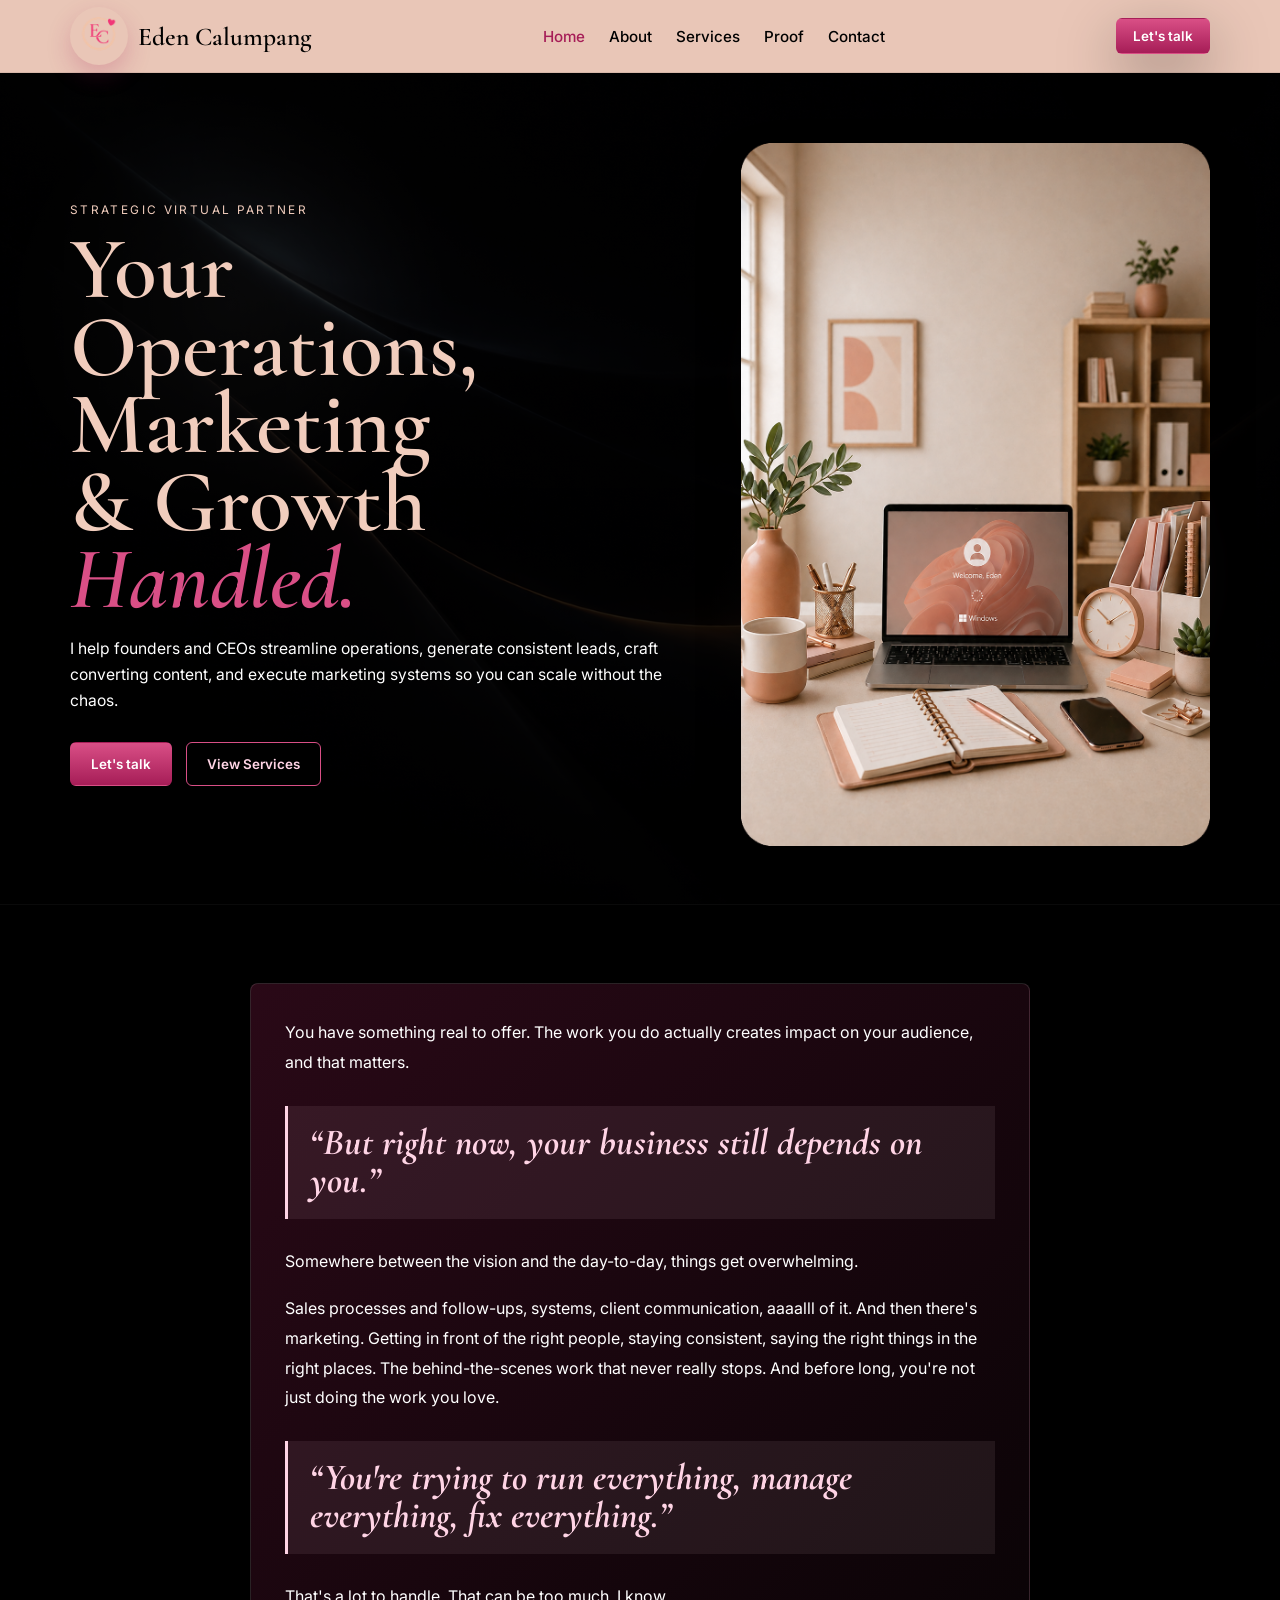
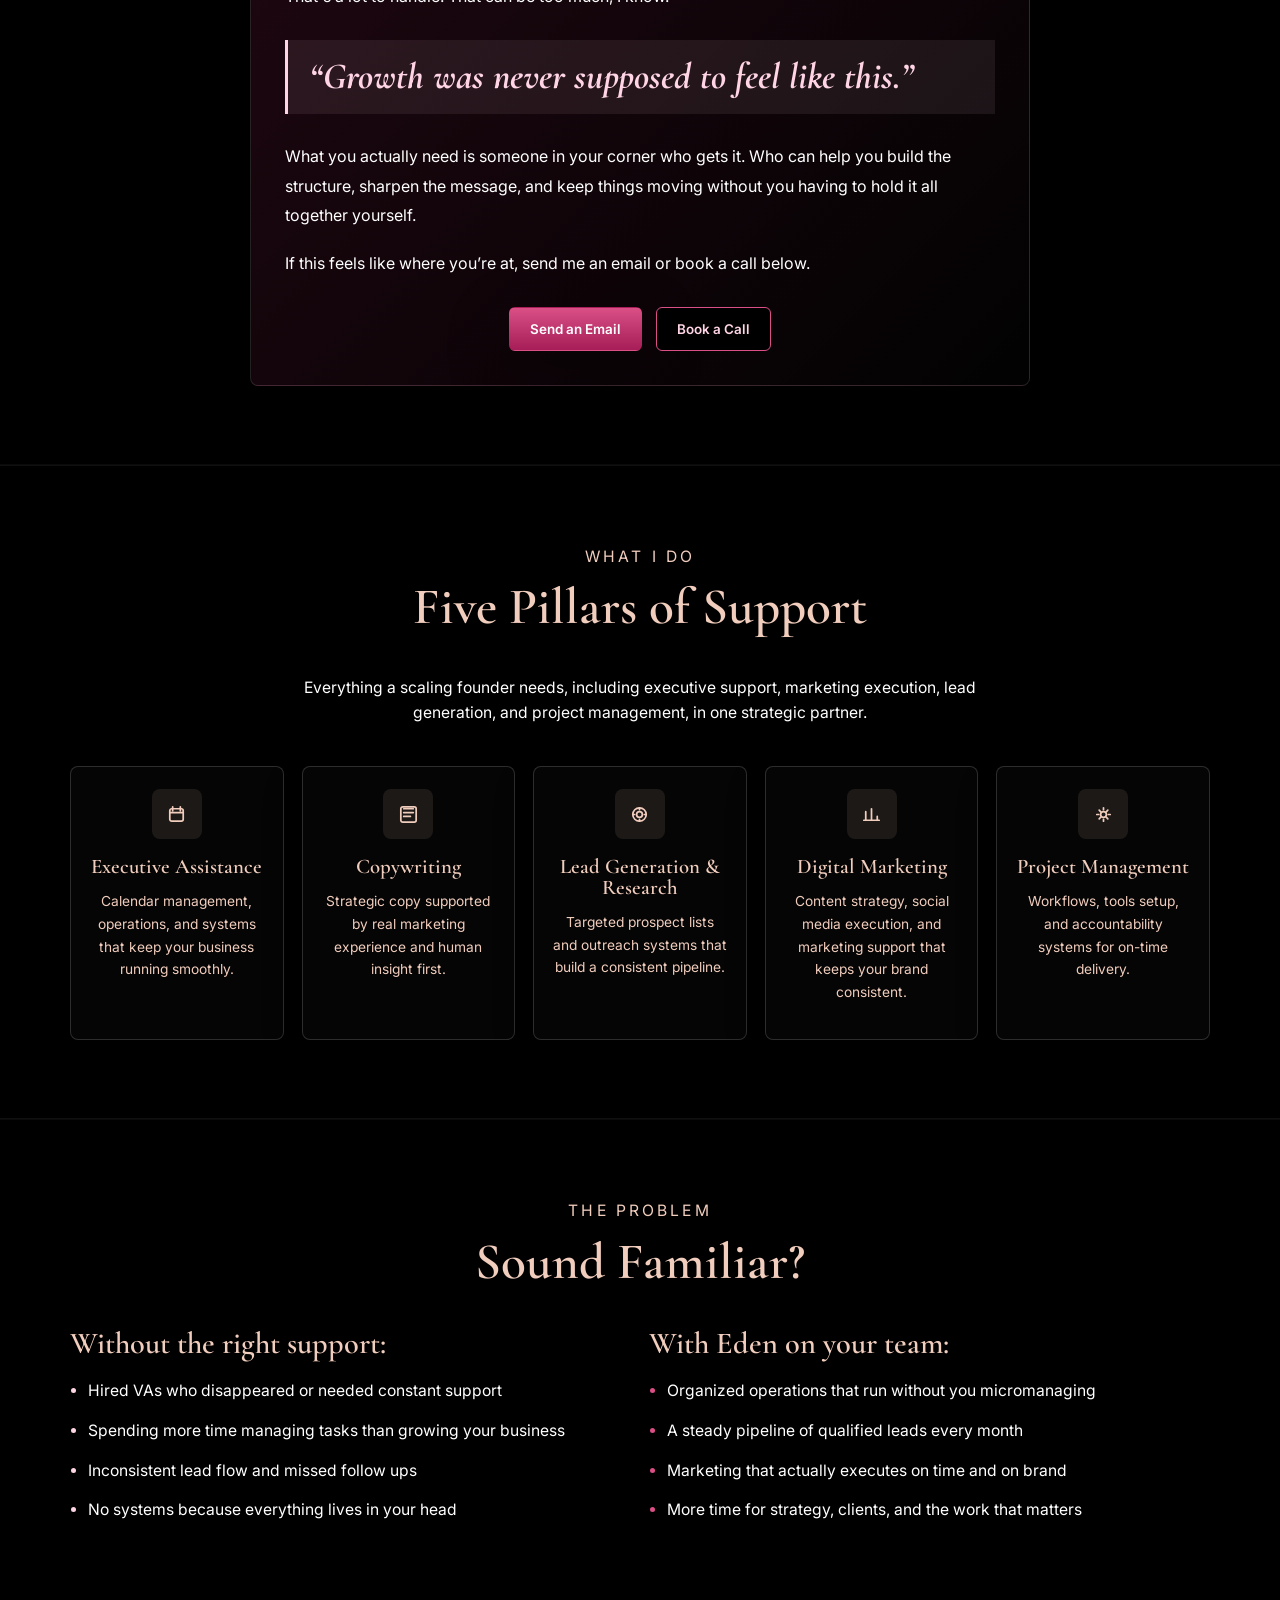
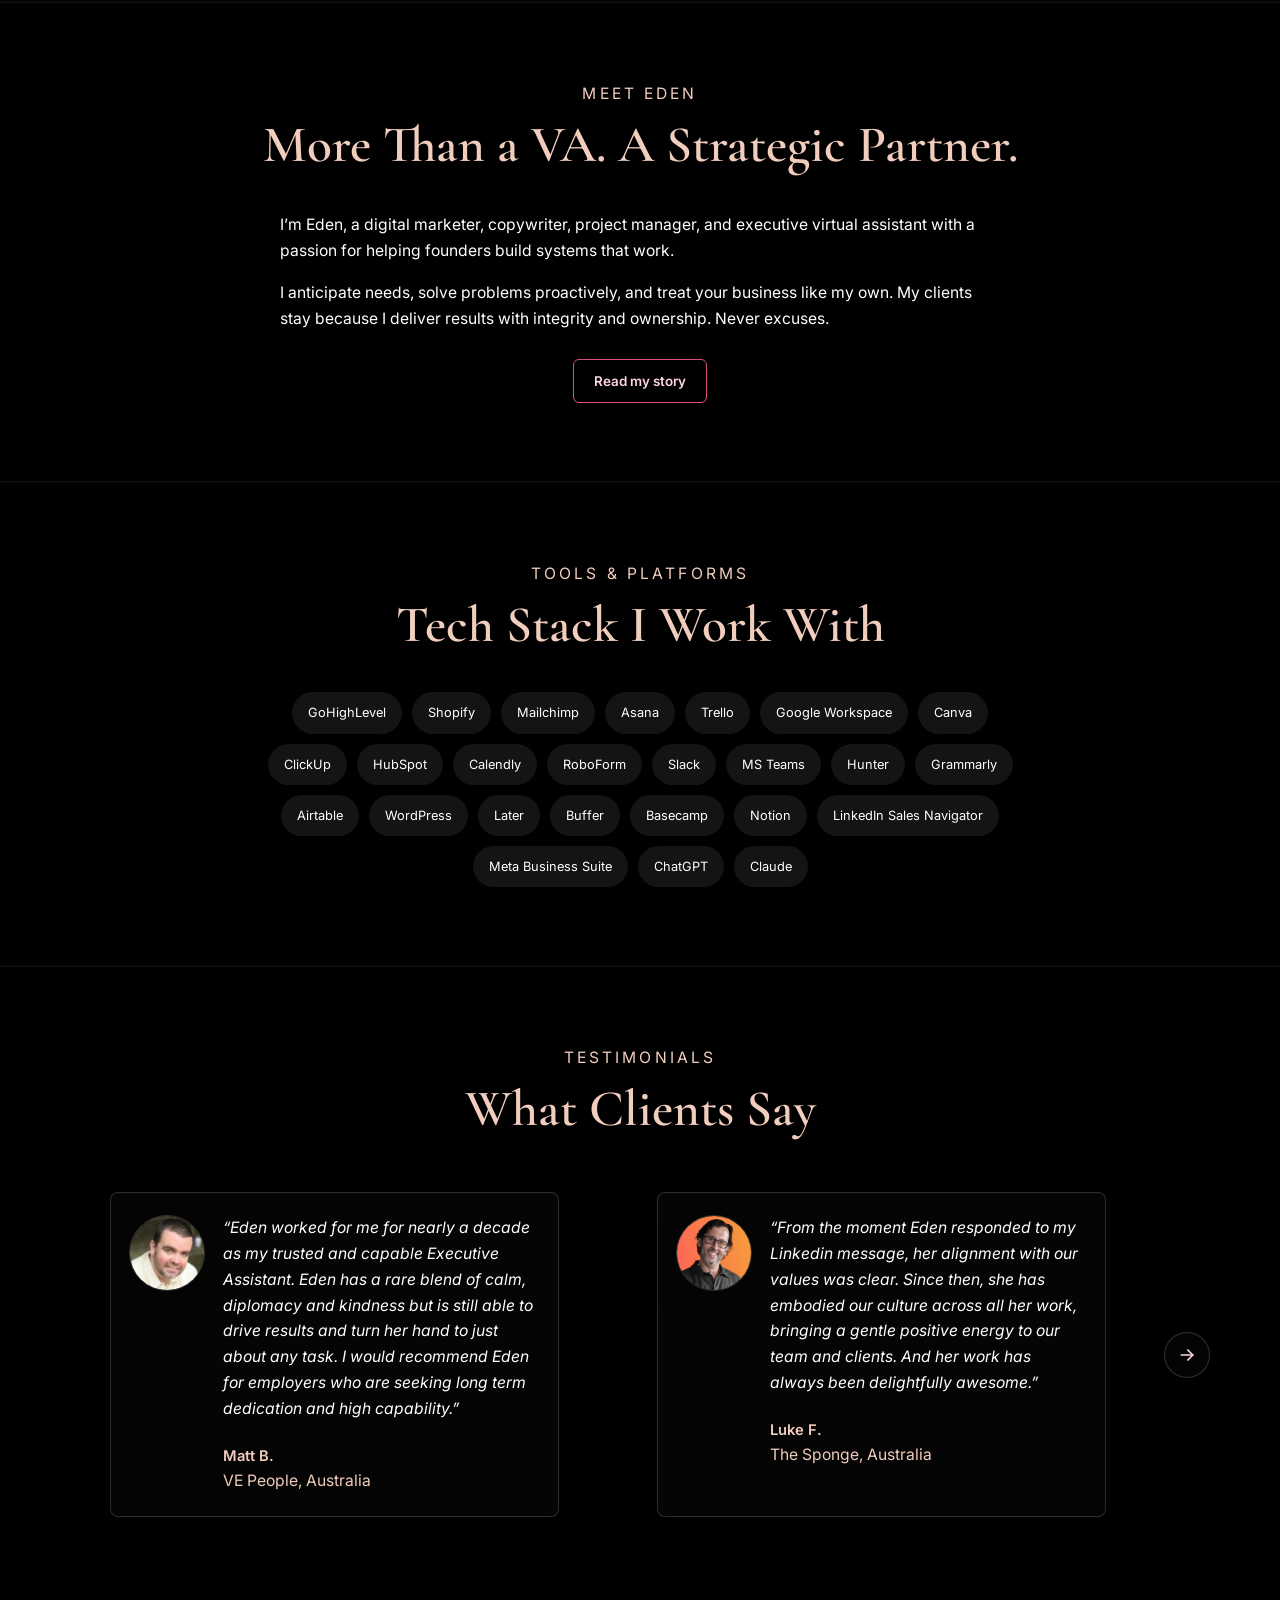
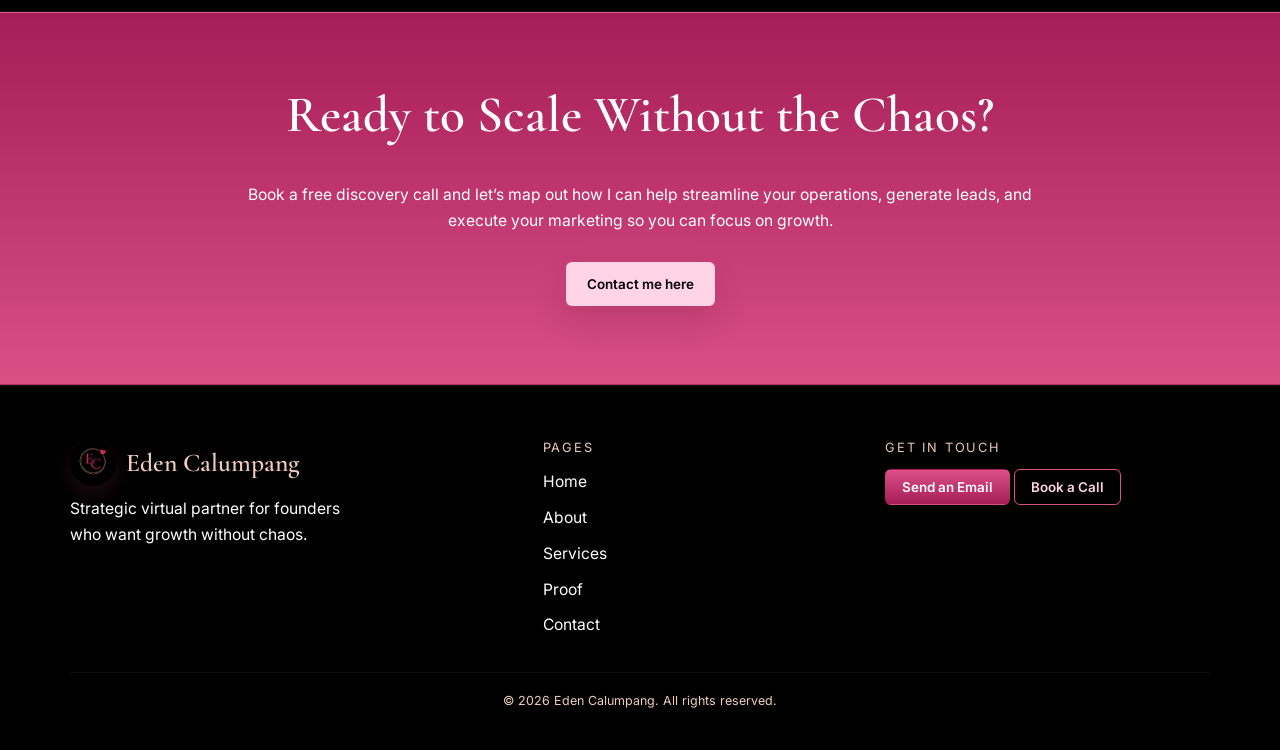
==== commit ad8e2cec: "pixel" ====
--- a/index.html
+++ b/index.html
@@ -121,6 +121,7 @@
       ]
     }
   </script>
+  <!-- Meta Pixel Code --> <script> !function(f,b,e,v,n,t,s) {if(f.fbq)return;n=f.fbq=function(){n.callMethod? n.callMethod.apply(n,arguments):n.queue.push(arguments)}; if(!f._fbq)f._fbq=n;n.push=n;n.loaded=!0;n.version='2.0'; n.queue=[];t=b.createElement(e);t.async=!0; t.src=v;s=b.getElementsByTagName(e)[0]; s.parentNode.insertBefore(t,s)}(window, document,'script', 'https://connect.facebook.net/en_US/fbevents.js'); fbq('init', '1045990327848927'); fbq('track', 'PageView'); </script> <noscript><img height="1" width="1" style="display:none" src="https://www.facebook.com/tr?id=1045990327848927&ev=PageView&noscript=1" /></noscript> <!-- End Meta Pixel Code -->
 </head>
 <body class="page-home">
   <a class="skip-link" href="#main-content">Skip to main content</a>
